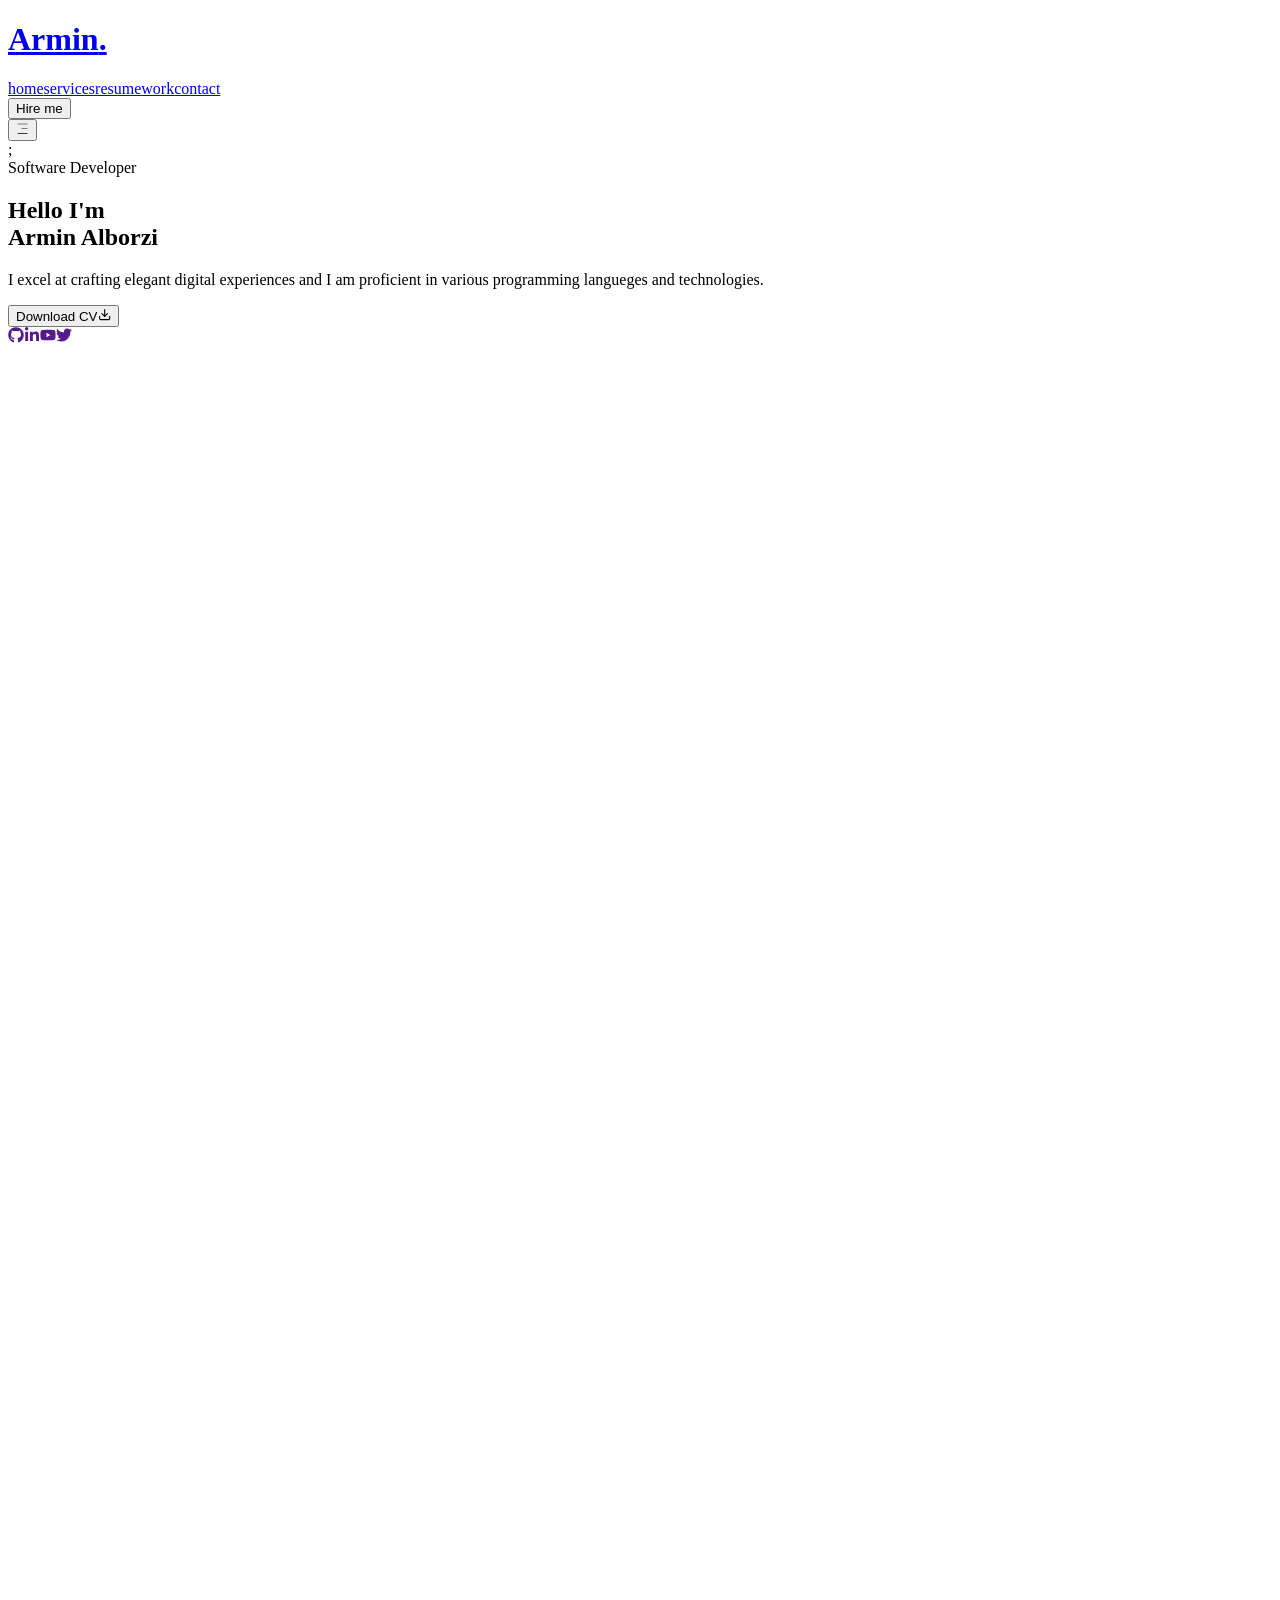
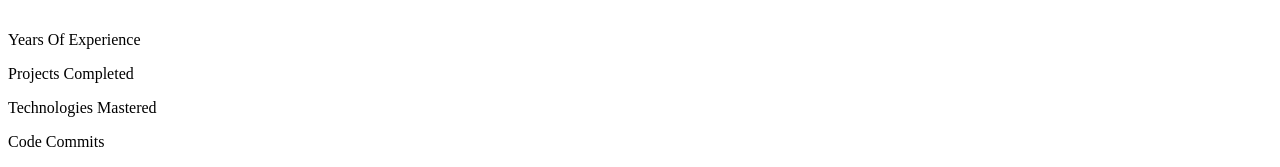
==== index.html @ 3b420cb6 "Edited" ====
<!DOCTYPE html><html lang="en"><head><meta charSet="utf-8"/><meta name="viewport" content="width=device-width, initial-scale=1"/><link rel="preload" as="image" href="/armin-alborzi-portfolio-static/assets/photo.png" fetchPriority="high"/><link rel="stylesheet" href="/armin-alborzi-portfolio-static/_next/static/css/b10961bd8c87971c.css" data-precedence="next"/><link rel="preload" as="script" fetchPriority="low" href="/armin-alborzi-portfolio-static/_next/static/chunks/webpack-1717cd184f7058a7.js"/><script src="/armin-alborzi-portfolio-static/_next/static/chunks/fd9d1056-182ecd18cdd342a6.js" async=""></script><script src="/armin-alborzi-portfolio-static/_next/static/chunks/117-56638cdf1421158f.js" async=""></script><script src="/armin-alborzi-portfolio-static/_next/static/chunks/main-app-9ec0a2df543f35d5.js" async=""></script><script src="/armin-alborzi-portfolio-static/_next/static/chunks/521-e57b4e1a4edd21b7.js" async=""></script><script src="/armin-alborzi-portfolio-static/_next/static/chunks/972-13989f42d7add35e.js" async=""></script><script src="/armin-alborzi-portfolio-static/_next/static/chunks/145-a7d0edf0e8f22ca6.js" async=""></script><script src="/armin-alborzi-portfolio-static/_next/static/chunks/app/page-e61e83db6a5cd5dd.js" async=""></script><script src="/armin-alborzi-portfolio-static/_next/static/chunks/5e22fd23-7926c1f99847996b.js" async=""></script><script src="/armin-alborzi-portfolio-static/_next/static/chunks/e34aaff9-5f2eb78d54e99e6b.js" async=""></script><script src="/armin-alborzi-portfolio-static/_next/static/chunks/111-feef84d0d4794c46.js" async=""></script><script src="/armin-alborzi-portfolio-static/_next/static/chunks/171-e09ab6d479c283c5.js" async=""></script><script src="/armin-alborzi-portfolio-static/_next/static/chunks/app/layout-fda4c5dab6252cc7.js" async=""></script><title>Create Next App</title><meta name="description" content="Generated by create next app"/><link rel="icon" href="/armin-alborzi-portfolio-static/favicon.ico" type="image/x-icon" sizes="32x32"/><script src="/armin-alborzi-portfolio-static/_next/static/chunks/polyfills-42372ed130431b0a.js" noModule=""></script></head><body class="__variable_abc2a6"><header class="py-8 xl:py-12 text-white"><div class="container mx-auto flex justify-between items-center"><a href="/armin-alborzi-portfolio-static/"><h1 class="text-4xl font-semibold">Armin<span class="text-accent">.</span></h1></a><div class="hidden xl:flex items-center gap-8"><nav class="flex gap-8"><a class="text-accent border-b-2 border-accentcapitalize font-medium hover:text-accent transition-all " href="/armin-alborzi-portfolio-static/">home</a><a class="capitalize font-medium hover:text-accent transition-all " href="/armin-alborzi-portfolio-static/services/">services</a><a class="capitalize font-medium hover:text-accent transition-all " href="/armin-alborzi-portfolio-static/resume/">resume</a><a class="capitalize font-medium hover:text-accent transition-all " href="/armin-alborzi-portfolio-static/work/">work</a><a class="capitalize font-medium hover:text-accent transition-all " href="/armin-alborzi-portfolio-static/contact/">contact</a></nav><a href="/armin-alborzi-portfolio-static/contact/"><button class="inline-flex items-center justify-center whitespace-nowrap rounded-full text-base font-semibold ring-affset-white transition-colors bg-accent text-primary hover:bg-accent-hover h-[44px] px-6">Hire me</button></a></div><div class="xl:hidden"><button type="button" aria-haspopup="dialog" aria-expanded="false" aria-controls="radix-:R3cq:" data-state="closed" class="flex justify-center items-center"><svg stroke="currentColor" fill="currentColor" stroke-width="0" viewBox="0 0 24 24" class="text-[32px] text-accent" height="1em" width="1em" xmlns="http://www.w3.org/2000/svg"><g id="Menu_Fries"><path d="M20.437,19.937c0.276,0 0.5,0.224 0.5,0.5c0,0.276 -0.224,0.5 -0.5,0.5l-16.874,0.002c-0.276,-0 -0.5,-0.224 -0.5,-0.5c-0,-0.276 0.224,-0.5 0.5,-0.5l16.874,-0.002Z"></path><path d="M20.437,11.5c0.276,-0 0.5,0.224 0.5,0.5c0,0.276 -0.224,0.5 -0.5,0.5l-10,0.001c-0.276,-0 -0.5,-0.224 -0.5,-0.5c-0,-0.276 0.224,-0.5 0.5,-0.5l10,-0.001Z"></path><path d="M20.437,3.062c0.276,-0 0.5,0.224 0.5,0.5c0,0.276 -0.224,0.5 -0.5,0.5l-16.874,0.001c-0.276,-0 -0.5,-0.224 -0.5,-0.5c-0,-0.276 0.224,-0.5 0.5,-0.5l16.874,-0.001Z"></path></g></svg></button></div></div></header><div><div class="h-screen w-screen fixed top-0 left-0 right-0 pointer-events-none z-40 flex"><div class="h-full w-full bg-white relative" style="top:0%"></div><div class="h-full w-full bg-white relative" style="top:0%"></div><div class="h-full w-full bg-white relative" style="top:0%"></div><div class="h-full w-full bg-white relative" style="top:0%"></div><div class="h-full w-full bg-white relative" style="top:0%"></div><div class="h-full w-full bg-white relative" style="top:0%"></div>;</div><div class="h-screen w-screen fixed bg-primary top-0 pointer-events-none" style="opacity:1"></div></div><div><div class="h-screen w-screen fixed bg-primary top-0 pointer-events-none" style="opacity:1"></div><section class="h-full"><div class="container mx-auto h-full"><div class="flex flex-col xl:flex-row items-center justify-between xl:pt-8 xl:pb-24 "><div class="text-center xl:text-left order-2 xl:order-none"><span class="text-xl">Software Developer</span><h1 class="h1 mb-6">Hello I&#x27;m <br/><span class="text-accent">Armin Alborzi</span></h1><p class="max-w-[500px] mb-9 text-white/80">I excel at crafting elegant digital experiences and I am proficient in various programming langueges and technologies.</p><div class="flex flex-col xl:flex-row items-center gap-8"><button class="items-center justify-center whitespace-nowrap rounded-full font-semibold ring-affset-white transition-colors border border-accent bg-transparent text-accent hover:bg-accent hover:text-primary h-[56px] px-8 text-sm tracking-[2px] uppercase flex item-center gap-2"><span>Download CV</span><svg stroke="currentColor" fill="none" stroke-width="2" viewBox="0 0 24 24" stroke-linecap="round" stroke-linejoin="round" class="text-xl" height="1em" width="1em" xmlns="http://www.w3.org/2000/svg"><path d="M21 15v4a2 2 0 0 1-2 2H5a2 2 0 0 1-2-2v-4"></path><polyline points="7 10 12 15 17 10"></polyline><line x1="12" y1="15" x2="12" y2="3"></line></svg></button><div class="mb-8 xl:mb-0"><div class="flex gap-6"><a class="w-9 h-9 border border-accent rounded-full flex justify-center items-center text-accent text-base hover:bg-accent hover:text-primary hover:transition-all duration-500" href=""><svg stroke="currentColor" fill="currentColor" stroke-width="0" viewBox="0 0 496 512" height="1em" width="1em" xmlns="http://www.w3.org/2000/svg"><path d="M165.9 397.4c0 2-2.3 3.6-5.2 3.6-3.3.3-5.6-1.3-5.6-3.6 0-2 2.3-3.6 5.2-3.6 3-.3 5.6 1.3 5.6 3.6zm-31.1-4.5c-.7 2 1.3 4.3 4.3 4.9 2.6 1 5.6 0 6.2-2s-1.3-4.3-4.3-5.2c-2.6-.7-5.5.3-6.2 2.3zm44.2-1.7c-2.9.7-4.9 2.6-4.6 4.9.3 2 2.9 3.3 5.9 2.6 2.9-.7 4.9-2.6 4.6-4.6-.3-1.9-3-3.2-5.9-2.9zM244.8 8C106.1 8 0 113.3 0 252c0 110.9 69.8 205.8 169.5 239.2 12.8 2.3 17.3-5.6 17.3-12.1 0-6.2-.3-40.4-.3-61.4 0 0-70 15-84.7-29.8 0 0-11.4-29.1-27.8-36.6 0 0-22.9-15.7 1.6-15.4 0 0 24.9 2 38.6 25.8 21.9 38.6 58.6 27.5 72.9 20.9 2.3-16 8.8-27.1 16-33.7-55.9-6.2-112.3-14.3-112.3-110.5 0-27.5 7.6-41.3 23.6-58.9-2.6-6.5-11.1-33.3 2.6-67.9 20.9-6.5 69 27 69 27 20-5.6 41.5-8.5 62.8-8.5s42.8 2.9 62.8 8.5c0 0 48.1-33.6 69-27 13.7 34.7 5.2 61.4 2.6 67.9 16 17.7 25.8 31.5 25.8 58.9 0 96.5-58.9 104.2-114.8 110.5 9.2 7.9 17 22.9 17 46.4 0 33.7-.3 75.4-.3 83.6 0 6.5 4.6 14.4 17.3 12.1C428.2 457.8 496 362.9 496 252 496 113.3 383.5 8 244.8 8zM97.2 352.9c-1.3 1-1 3.3.7 5.2 1.6 1.6 3.9 2.3 5.2 1 1.3-1 1-3.3-.7-5.2-1.6-1.6-3.9-2.3-5.2-1zm-10.8-8.1c-.7 1.3.3 2.9 2.3 3.9 1.6 1 3.6.7 4.3-.7.7-1.3-.3-2.9-2.3-3.9-2-.6-3.6-.3-4.3.7zm32.4 35.6c-1.6 1.3-1 4.3 1.3 6.2 2.3 2.3 5.2 2.6 6.5 1 1.3-1.3.7-4.3-1.3-6.2-2.2-2.3-5.2-2.6-6.5-1zm-11.4-14.7c-1.6 1-1.6 3.6 0 5.9 1.6 2.3 4.3 3.3 5.6 2.3 1.6-1.3 1.6-3.9 0-6.2-1.4-2.3-4-3.3-5.6-2z"></path></svg></a><a class="w-9 h-9 border border-accent rounded-full flex justify-center items-center text-accent text-base hover:bg-accent hover:text-primary hover:transition-all duration-500" href=""><svg stroke="currentColor" fill="currentColor" stroke-width="0" viewBox="0 0 448 512" height="1em" width="1em" xmlns="http://www.w3.org/2000/svg"><path d="M100.28 448H7.4V148.9h92.88zM53.79 108.1C24.09 108.1 0 83.5 0 53.8a53.79 53.79 0 0 1 107.58 0c0 29.7-24.1 54.3-53.79 54.3zM447.9 448h-92.68V302.4c0-34.7-.7-79.2-48.29-79.2-48.29 0-55.69 37.7-55.69 76.7V448h-92.78V148.9h89.08v40.8h1.3c12.4-23.5 42.69-48.3 87.88-48.3 94 0 111.28 61.9 111.28 142.3V448z"></path></svg></a><a class="w-9 h-9 border border-accent rounded-full flex justify-center items-center text-accent text-base hover:bg-accent hover:text-primary hover:transition-all duration-500" href=""><svg stroke="currentColor" fill="currentColor" stroke-width="0" viewBox="0 0 576 512" height="1em" width="1em" xmlns="http://www.w3.org/2000/svg"><path d="M549.655 124.083c-6.281-23.65-24.787-42.276-48.284-48.597C458.781 64 288 64 288 64S117.22 64 74.629 75.486c-23.497 6.322-42.003 24.947-48.284 48.597-11.412 42.867-11.412 132.305-11.412 132.305s0 89.438 11.412 132.305c6.281 23.65 24.787 41.5 48.284 47.821C117.22 448 288 448 288 448s170.78 0 213.371-11.486c23.497-6.321 42.003-24.171 48.284-47.821 11.412-42.867 11.412-132.305 11.412-132.305s0-89.438-11.412-132.305zm-317.51 213.508V175.185l142.739 81.205-142.739 81.201z"></path></svg></a><a class="w-9 h-9 border border-accent rounded-full flex justify-center items-center text-accent text-base hover:bg-accent hover:text-primary hover:transition-all duration-500" href=""><svg stroke="currentColor" fill="currentColor" stroke-width="0" viewBox="0 0 512 512" height="1em" width="1em" xmlns="http://www.w3.org/2000/svg"><path d="M459.37 151.716c.325 4.548.325 9.097.325 13.645 0 138.72-105.583 298.558-298.558 298.558-59.452 0-114.68-17.219-161.137-47.106 8.447.974 16.568 1.299 25.34 1.299 49.055 0 94.213-16.568 130.274-44.832-46.132-.975-84.792-31.188-98.112-72.772 6.498.974 12.995 1.624 19.818 1.624 9.421 0 18.843-1.3 27.614-3.573-48.081-9.747-84.143-51.98-84.143-102.985v-1.299c13.969 7.797 30.214 12.67 47.431 13.319-28.264-18.843-46.781-51.005-46.781-87.391 0-19.492 5.197-37.36 14.294-52.954 51.655 63.675 129.3 105.258 216.365 109.807-1.624-7.797-2.599-15.918-2.599-24.04 0-57.828 46.782-104.934 104.934-104.934 30.213 0 57.502 12.67 76.67 33.137 23.715-4.548 46.456-13.32 66.599-25.34-7.798 24.366-24.366 44.833-46.132 57.827 21.117-2.273 41.584-8.122 60.426-16.243-14.292 20.791-32.161 39.308-52.628 54.253z"></path></svg></a></div></div></div></div><div class="order-1 xl:order-none mb-8 xl:mb-0"><div class="w-full h-full relative"><div style="opacity:0"><div class="w-[298px] h-[298px] xl:w-[498px] xl:h-[498px] mix-blend-lighten absolute" style="opacity:0"><img alt="" fetchPriority="high" decoding="async" data-nimg="fill" class="object-contain" style="position:absolute;height:100%;width:100%;left:0;top:0;right:0;bottom:0;color:transparent" src="/armin-alborzi-portfolio-static/assets/photo.png"/></div><svg class="w-[300px] xl:w-[506px] h-[300px] xl:h-[506px]" fill="transparent" viewBox="0 0 506 506" xmlns="http://www.w3.org/2000/svg"><circle cx="253" cy="253" r="250" stroke="#00ff99" stroke-width="4" stroke-linecap="round" stroke-linejoin="round" stroke-dasharray="24 10 0 0"></circle></svg></div></div></div></div></div><section class="pt-4 pb-12 xl:pt-0 xl:pb-0"><div class="container mx-auto"><div class="flex flex-wrap gap-6 max-w-[80vw] mx-auto xl:max-w-none "><div class="flex-1 flex gap-4 items-center justify-center xl:justify-start "><span class="text-4xl xl:text-6xl font-extrabold"></span><p class="max-w-[150px] leading-snug text-white/80">Years Of Experience</p></div><div class="flex-1 flex gap-4 items-center justify-center xl:justify-start "><span class="text-4xl xl:text-6xl font-extrabold"></span><p class="max-w-[150px] leading-snug text-white/80">Projects Completed</p></div><div class="flex-1 flex gap-4 items-center justify-center xl:justify-start "><span class="text-4xl xl:text-6xl font-extrabold"></span><p class="max-w-[150px] leading-snug text-white/80">Technologies Mastered</p></div><div class="flex-1 flex gap-4 items-center justify-center xl:justify-start "><span class="text-4xl xl:text-6xl font-extrabold"></span><p class="max-w-[100px] leading-snug text-white/80">Code Commits</p></div></div></div></section></section></div><script src="/armin-alborzi-portfolio-static/_next/static/chunks/webpack-1717cd184f7058a7.js" async=""></script><script>(self.__next_f=self.__next_f||[]).push([0]);self.__next_f.push([2,null])</script><script>self.__next_f.push([1,"1:HL[\"/armin-alborzi-portfolio-static/_next/static/css/b10961bd8c87971c.css\",\"style\"]\n"])</script><script>self.__next_f.push([1,"2:I[2846,[],\"\"]\n4:I[2972,[\"521\",\"static/chunks/521-e57b4e1a4edd21b7.js\",\"972\",\"static/chunks/972-13989f42d7add35e.js\",\"145\",\"static/chunks/145-a7d0edf0e8f22ca6.js\",\"931\",\"static/chunks/app/page-e61e83db6a5cd5dd.js\"],\"\"]\n6:I[1624,[\"521\",\"static/chunks/521-e57b4e1a4edd21b7.js\",\"972\",\"static/chunks/972-13989f42d7add35e.js\",\"145\",\"static/chunks/145-a7d0edf0e8f22ca6.js\",\"931\",\"static/chunks/app/page-e61e83db6a5cd5dd.js\"],\"default\"]\n7:I[5317,[\"521\",\"static/chunks/521-e57b4e1a4edd21b7.js\",\"972\",\"static/chunks/972-13989f42d7add35e.js\",\"145\",\"static/chunks/145-a7d0edf0e8f22ca6.js\",\"931\",\"static/chunks/app/page-e61e83db6a5cd5dd.js\"],\"default\"]\n8:I[4128,[\"452\",\"static/chunks/5e22fd23-7926c1f99847996b.js\",\"994\",\"static/chunks/e34aaff9-5f2eb78d54e99e6b.js\",\"521\",\"static/chunks/521-e57b4e1a4edd21b7.js\",\"111\",\"static/chunks/111-feef84d0d4794c46.js\",\"972\",\"static/chunks/972-13989f42d7add35e.js\",\"171\",\"static/chunks/171-e09ab6d479c283c5.js\",\"185\",\"static/chunks/app/layout-fda4c5dab6252cc7.js\"],\"default\"]\n9:I[4546,[\"452\",\"static/chunks/5e22fd23-7926c1f99847996b.js\",\"994\",\"static/chunks/e34aaff9-5f2eb78d54e99e6b.js\",\"521\",\"static/chunks/521-e57b4e1a4edd21b7.js\",\"111\",\"static/chunks/111-feef84d0d4794c46.js\",\"972\",\"static/chunks/972-13989f42d7add35e.js\",\"171\",\"static/chunks/171-e09ab6d479c283c5.js\",\"185\",\"static/chunks/app/layout-fda4c5dab6252cc7.js\"],\"default\"]\na:I[9698,[\"452\",\"static/chunks/5e22fd23-7926c1f99847996b.js\",\"994\",\"static/chunks/e34aaff9-5f2eb78d54e99e6b.js\",\"521\",\"static/chunks/521-e57b4e1a4edd21b7.js\",\"111\",\"static/chunks/111-feef84d0d4794c46.js\",\"972\",\"static/chunks/972-13989f42d7add35e.js\",\"171\",\"static/chunks/171-e09ab6d479c283c5.js\",\"185\",\"static/chunks/app/layout-fda4c5dab6252cc7.js\"],\"default\"]\nb:I[9241,[\"452\",\"static/chunks/5e22fd23-7926c1f99847996b.js\",\"994\",\"static/chunks/e34aaff9-5f2eb78d54e99e6b.js\",\"521\",\"static/chunks/521-e57b4e1a4edd21b7.js\",\"111\",\"static/chunks/111-feef84d0d4794c46.js\",\"972\",\"static/chunks/972-13989f42d7add35e.js\",\"171\",\"static/chunks/171-e09ab6d479c283c5.js\",\"185\",\"static/chunks/app/la"])</script><script>self.__next_f.push([1,"yout-fda4c5dab6252cc7.js\"],\"default\"]\nc:I[4707,[],\"\"]\nd:I[6423,[],\"\"]\nf:I[1060,[],\"\"]\n5:T518,M165.9 397.4c0 2-2.3 3.6-5.2 3.6-3.3.3-5.6-1.3-5.6-3.6 0-2 2.3-3.6 5.2-3.6 3-.3 5.6 1.3 5.6 3.6zm-31.1-4.5c-.7 2 1.3 4.3 4.3 4.9 2.6 1 5.6 0 6.2-2s-1.3-4.3-4.3-5.2c-2.6-.7-5.5.3-6.2 2.3zm44.2-1.7c-2.9.7-4.9 2.6-4.6 4.9.3 2 2.9 3.3 5.9 2.6 2.9-.7 4.9-2.6 4.6-4.6-.3-1.9-3-3.2-5.9-2.9zM244.8 8C106.1 8 0 113.3 0 252c0 110.9 69.8 205.8 169.5 239.2 12.8 2.3 17.3-5.6 17.3-12.1 0-6.2-.3-40.4-.3-61.4 0 0-70 15-84.7-29.8 0 0-11.4-29.1-27.8-36.6 0 0-22.9-15.7 1.6-15.4 0 0 24.9 2 38.6 25.8 21.9 38.6 58.6 27.5 72.9 20.9 2.3-16 8.8-27.1 16-33.7-55.9-6.2-112.3-14.3-112.3-110.5 0-27.5 7.6-41.3 23.6-58.9-2.6-6.5-11.1-33.3 2.6-67.9 20.9-6.5 69 27 69 27 20-5.6 41.5-8.5 62.8-8.5s42.8 2.9 62.8 8.5c0 0 48.1-33.6 69-27 13.7 34.7 5.2 61.4 2.6 67.9 16 17.7 25.8 31.5 25.8 58.9 0 96.5-58.9 104.2-114.8 110.5 9.2 7.9 17 22.9 17 46.4 0 33.7-.3 75.4-.3 83.6 0 6.5 4.6 14.4 17.3 12.1C428.2 457.8 496 362.9 496 252 496 113.3 383.5 8 244.8 8zM97.2 352.9c-1.3 1-1 3.3.7 5.2 1.6 1.6 3.9 2.3 5.2 1 1.3-1 1-3.3-.7-5.2-1.6-1.6-3.9-2.3-5.2-1zm-10.8-8.1c-.7 1.3.3 2.9 2.3 3.9 1.6 1 3.6.7 4.3-.7.7-1.3-.3-2.9-2.3-3.9-2-.6-3.6-.3-4.3.7zm32.4 35.6c-1.6 1.3-1 4.3 1.3 6.2 2.3 2.3 5.2 2.6 6.5 1 1.3-1.3.7-4.3-1.3-6.2-2.2-2.3-5.2-2.6-6.5-1zm-11.4-14.7c-1.6 1-1.6 3.6 0 5.9 1.6 2.3 4.3 3.3 5.6 2.3 1.6-1.3 1.6-3.9 0-6.2-1.4-2.3-4-3.3-5.6-2z10:[]\n"])</script><script>self.__next_f.push([1,"0:[\"$\",\"$L2\",null,{\"buildId\":\"LUIm7Ls1x3BgT_dBtiRPR\",\"assetPrefix\":\"/armin-alborzi-portfolio-static\",\"urlParts\":[\"\",\"\"],\"initialTree\":[\"\",{\"children\":[\"__PAGE__\",{}]},\"$undefined\",\"$undefined\",true],\"initialSeedData\":[\"\",{\"children\":[\"__PAGE__\",{},[[\"$L3\",[\"$\",\"section\",null,{\"className\":\"h-full\",\"children\":[[\"$\",\"div\",null,{\"className\":\"container mx-auto h-full\",\"children\":[\"$\",\"div\",null,{\"className\":\"flex flex-col xl:flex-row items-center justify-between xl:pt-8 xl:pb-24 \",\"children\":[[\"$\",\"div\",null,{\"className\":\"text-center xl:text-left order-2 xl:order-none\",\"children\":[[\"$\",\"span\",null,{\"className\":\"text-xl\",\"children\":\"Software Developer\"}],[\"$\",\"h1\",null,{\"className\":\"h1 mb-6\",\"children\":[\"Hello I'm \",[\"$\",\"br\",null,{}],[\"$\",\"span\",null,{\"className\":\"text-accent\",\"children\":\"Armin Alborzi\"}]]}],[\"$\",\"p\",null,{\"className\":\"max-w-[500px] mb-9 text-white/80\",\"children\":\"I excel at crafting elegant digital experiences and I am proficient in various programming langueges and technologies.\"}],[\"$\",\"div\",null,{\"className\":\"flex flex-col xl:flex-row items-center gap-8\",\"children\":[[\"$\",\"button\",null,{\"className\":\"items-center justify-center whitespace-nowrap rounded-full font-semibold ring-affset-white transition-colors border border-accent bg-transparent text-accent hover:bg-accent hover:text-primary h-[56px] px-8 text-sm tracking-[2px] uppercase flex item-center gap-2\",\"children\":[[\"$\",\"span\",null,{\"children\":\"Download CV\"}],[\"$\",\"svg\",null,{\"stroke\":\"currentColor\",\"fill\":\"none\",\"strokeWidth\":\"2\",\"viewBox\":\"0 0 24 24\",\"strokeLinecap\":\"round\",\"strokeLinejoin\":\"round\",\"className\":\"text-xl\",\"children\":[\"$undefined\",[[\"$\",\"path\",\"0\",{\"d\":\"M21 15v4a2 2 0 0 1-2 2H5a2 2 0 0 1-2-2v-4\",\"children\":[]}],[\"$\",\"polyline\",\"1\",{\"points\":\"7 10 12 15 17 10\",\"children\":[]}],[\"$\",\"line\",\"2\",{\"x1\":\"12\",\"y1\":\"15\",\"x2\":\"12\",\"y2\":\"3\",\"children\":[]}]]],\"style\":{\"color\":\"$undefined\"},\"height\":\"1em\",\"width\":\"1em\",\"xmlns\":\"http://www.w3.org/2000/svg\"}]]}],[\"$\",\"div\",null,{\"className\":\"mb-8 xl:mb-0\",\"children\":[\"$\",\"div\",null,{\"className\":\"flex gap-6\",\"children\":[[\"$\",\"$L4\",\"0\",{\"href\":\"\",\"className\":\"w-9 h-9 border border-accent rounded-full flex justify-center items-center text-accent text-base hover:bg-accent hover:text-primary hover:transition-all duration-500\",\"children\":[\"$\",\"svg\",null,{\"stroke\":\"currentColor\",\"fill\":\"currentColor\",\"strokeWidth\":\"0\",\"viewBox\":\"0 0 496 512\",\"children\":[\"$undefined\",[[\"$\",\"path\",\"0\",{\"d\":\"$5\",\"children\":[]}]]],\"className\":\"$undefined\",\"style\":{\"color\":\"$undefined\"},\"height\":\"1em\",\"width\":\"1em\",\"xmlns\":\"http://www.w3.org/2000/svg\"}]}],[\"$\",\"$L4\",\"1\",{\"href\":\"\",\"className\":\"w-9 h-9 border border-accent rounded-full flex justify-center items-center text-accent text-base hover:bg-accent hover:text-primary hover:transition-all duration-500\",\"children\":[\"$\",\"svg\",null,{\"stroke\":\"currentColor\",\"fill\":\"currentColor\",\"strokeWidth\":\"0\",\"viewBox\":\"0 0 448 512\",\"children\":[\"$undefined\",[[\"$\",\"path\",\"0\",{\"d\":\"M100.28 448H7.4V148.9h92.88zM53.79 108.1C24.09 108.1 0 83.5 0 53.8a53.79 53.79 0 0 1 107.58 0c0 29.7-24.1 54.3-53.79 54.3zM447.9 448h-92.68V302.4c0-34.7-.7-79.2-48.29-79.2-48.29 0-55.69 37.7-55.69 76.7V448h-92.78V148.9h89.08v40.8h1.3c12.4-23.5 42.69-48.3 87.88-48.3 94 0 111.28 61.9 111.28 142.3V448z\",\"children\":[]}]]],\"className\":\"$undefined\",\"style\":{\"color\":\"$undefined\"},\"height\":\"1em\",\"width\":\"1em\",\"xmlns\":\"http://www.w3.org/2000/svg\"}]}],[\"$\",\"$L4\",\"2\",{\"href\":\"\",\"className\":\"w-9 h-9 border border-accent rounded-full flex justify-center items-center text-accent text-base hover:bg-accent hover:text-primary hover:transition-all duration-500\",\"children\":[\"$\",\"svg\",null,{\"stroke\":\"currentColor\",\"fill\":\"currentColor\",\"strokeWidth\":\"0\",\"viewBox\":\"0 0 576 512\",\"children\":[\"$undefined\",[[\"$\",\"path\",\"0\",{\"d\":\"M549.655 124.083c-6.281-23.65-24.787-42.276-48.284-48.597C458.781 64 288 64 288 64S117.22 64 74.629 75.486c-23.497 6.322-42.003 24.947-48.284 48.597-11.412 42.867-11.412 132.305-11.412 132.305s0 89.438 11.412 132.305c6.281 23.65 24.787 41.5 48.284 47.821C117.22 448 288 448 288 448s170.78 0 213.371-11.486c23.497-6.321 42.003-24.171 48.284-47.821 11.412-42.867 11.412-132.305 11.412-132.305s0-89.438-11.412-132.305zm-317.51 213.508V175.185l142.739 81.205-142.739 81.201z\",\"children\":[]}]]],\"className\":\"$undefined\",\"style\":{\"color\":\"$undefined\"},\"height\":\"1em\",\"width\":\"1em\",\"xmlns\":\"http://www.w3.org/2000/svg\"}]}],[\"$\",\"$L4\",\"3\",{\"href\":\"\",\"className\":\"w-9 h-9 border border-accent rounded-full flex justify-center items-center text-accent text-base hover:bg-accent hover:text-primary hover:transition-all duration-500\",\"children\":[\"$\",\"svg\",null,{\"stroke\":\"currentColor\",\"fill\":\"currentColor\",\"strokeWidth\":\"0\",\"viewBox\":\"0 0 512 512\",\"children\":[\"$undefined\",[[\"$\",\"path\",\"0\",{\"d\":\"M459.37 151.716c.325 4.548.325 9.097.325 13.645 0 138.72-105.583 298.558-298.558 298.558-59.452 0-114.68-17.219-161.137-47.106 8.447.974 16.568 1.299 25.34 1.299 49.055 0 94.213-16.568 130.274-44.832-46.132-.975-84.792-31.188-98.112-72.772 6.498.974 12.995 1.624 19.818 1.624 9.421 0 18.843-1.3 27.614-3.573-48.081-9.747-84.143-51.98-84.143-102.985v-1.299c13.969 7.797 30.214 12.67 47.431 13.319-28.264-18.843-46.781-51.005-46.781-87.391 0-19.492 5.197-37.36 14.294-52.954 51.655 63.675 129.3 105.258 216.365 109.807-1.624-7.797-2.599-15.918-2.599-24.04 0-57.828 46.782-104.934 104.934-104.934 30.213 0 57.502 12.67 76.67 33.137 23.715-4.548 46.456-13.32 66.599-25.34-7.798 24.366-24.366 44.833-46.132 57.827 21.117-2.273 41.584-8.122 60.426-16.243-14.292 20.791-32.161 39.308-52.628 54.253z\",\"children\":[]}]]],\"className\":\"$undefined\",\"style\":{\"color\":\"$undefined\"},\"height\":\"1em\",\"width\":\"1em\",\"xmlns\":\"http://www.w3.org/2000/svg\"}]}]]}]}]]}]]}],[\"$\",\"div\",null,{\"className\":\"order-1 xl:order-none mb-8 xl:mb-0\",\"children\":[\"$\",\"$L6\",null,{}]}]]}]}],[\"$\",\"$L7\",null,{}]]}],null],null],null]},[[[[\"$\",\"link\",\"0\",{\"rel\":\"stylesheet\",\"href\":\"/armin-alborzi-portfolio-static/_next/static/css/b10961bd8c87971c.css\",\"precedence\":\"next\",\"crossOrigin\":\"$undefined\"}]],[\"$\",\"html\",null,{\"lang\":\"en\",\"children\":[\"$\",\"body\",null,{\"className\":\"__variable_abc2a6\",\"children\":[[\"$\",\"header\",null,{\"className\":\"py-8 xl:py-12 text-white\",\"children\":[\"$\",\"div\",null,{\"className\":\"container mx-auto flex justify-between items-center\",\"children\":[[\"$\",\"$L4\",null,{\"href\":\"/\",\"children\":[\"$\",\"h1\",null,{\"className\":\"text-4xl font-semibold\",\"children\":[\"Armin\",[\"$\",\"span\",null,{\"className\":\"text-accent\",\"children\":\".\"}]]}]}],[\"$\",\"div\",null,{\"className\":\"hidden xl:flex items-center gap-8\",\"children\":[[\"$\",\"$L8\",null,{}],[\"$\",\"$L4\",null,{\"href\":\"/contact\",\"children\":[\"$\",\"button\",null,{\"className\":\"inline-flex items-center justify-center whitespace-nowrap rounded-full text-base font-semibold ring-affset-white transition-colors bg-accent text-primary hover:bg-accent-hover h-[44px] px-6\",\"children\":\"Hire me\"}]}]]}],[\"$\",\"div\",null,{\"className\":\"xl:hidden\",\"children\":[\"$\",\"$L9\",null,{}]}]]}]}],[\"$\",\"$La\",null,{}],[\"$\",\"$Lb\",null,{\"children\":[\"$\",\"$Lc\",null,{\"parallelRouterKey\":\"children\",\"segmentPath\":[\"children\"],\"error\":\"$undefined\",\"errorStyles\":\"$undefined\",\"errorScripts\":\"$undefined\",\"template\":[\"$\",\"$Ld\",null,{}],\"templateStyles\":\"$undefined\",\"templateScripts\":\"$undefined\",\"notFound\":[[\"$\",\"title\",null,{\"children\":\"404: This page could not be found.\"}],[\"$\",\"div\",null,{\"style\":{\"fontFamily\":\"system-ui,\\\"Segoe UI\\\",Roboto,Helvetica,Arial,sans-serif,\\\"Apple Color Emoji\\\",\\\"Segoe UI Emoji\\\"\",\"height\":\"100vh\",\"textAlign\":\"center\",\"display\":\"flex\",\"flexDirection\":\"column\",\"alignItems\":\"center\",\"justifyContent\":\"center\"},\"children\":[\"$\",\"div\",null,{\"children\":[[\"$\",\"style\",null,{\"dangerouslySetInnerHTML\":{\"__html\":\"body{color:#000;background:#fff;margin:0}.next-error-h1{border-right:1px solid rgba(0,0,0,.3)}@media (prefers-color-scheme:dark){body{color:#fff;background:#000}.next-error-h1{border-right:1px solid rgba(255,255,255,.3)}}\"}}],[\"$\",\"h1\",null,{\"className\":\"next-error-h1\",\"style\":{\"display\":\"inline-block\",\"margin\":\"0 20px 0 0\",\"padding\":\"0 23px 0 0\",\"fontSize\":24,\"fontWeight\":500,\"verticalAlign\":\"top\",\"lineHeight\":\"49px\"},\"children\":\"404\"}],[\"$\",\"div\",null,{\"style\":{\"display\":\"inline-block\"},\"children\":[\"$\",\"h2\",null,{\"style\":{\"fontSize\":14,\"fontWeight\":400,\"lineHeight\":\"49px\",\"margin\":0},\"children\":\"This page could not be found.\"}]}]]}]}]],\"notFoundStyles\":[]}]}]]}]}]],null],null],\"couldBeIntercepted\":false,\"initialHead\":[null,\"$Le\"],\"globalErrorComponent\":\"$f\",\"missingSlots\":\"$W10\"}]\n"])</script><script>self.__next_f.push([1,"e:[[\"$\",\"meta\",\"0\",{\"name\":\"viewport\",\"content\":\"width=device-width, initial-scale=1\"}],[\"$\",\"meta\",\"1\",{\"charSet\":\"utf-8\"}],[\"$\",\"title\",\"2\",{\"children\":\"Create Next App\"}],[\"$\",\"meta\",\"3\",{\"name\":\"description\",\"content\":\"Generated by create next app\"}],[\"$\",\"link\",\"4\",{\"rel\":\"icon\",\"href\":\"/armin-alborzi-portfolio-static/favicon.ico\",\"type\":\"image/x-icon\",\"sizes\":\"32x32\"}]]\n3:null\n"])</script></body></html>
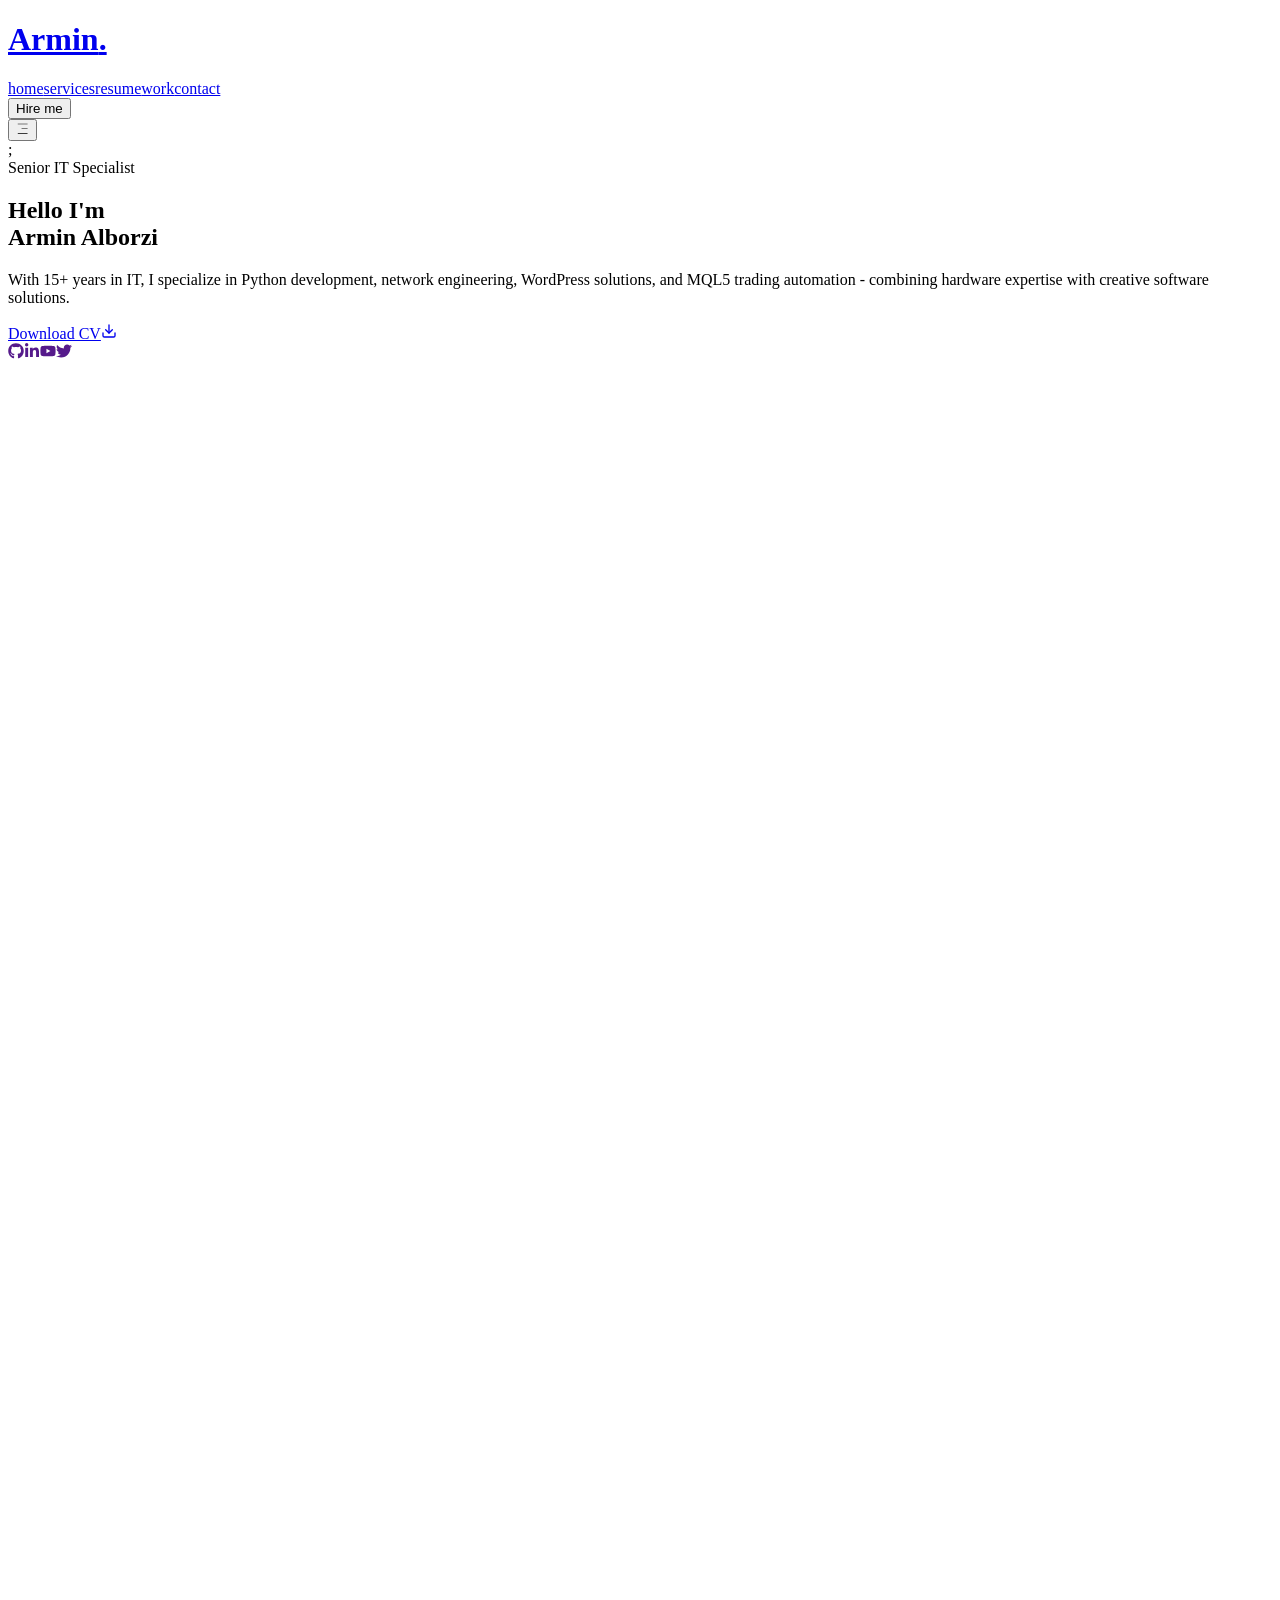
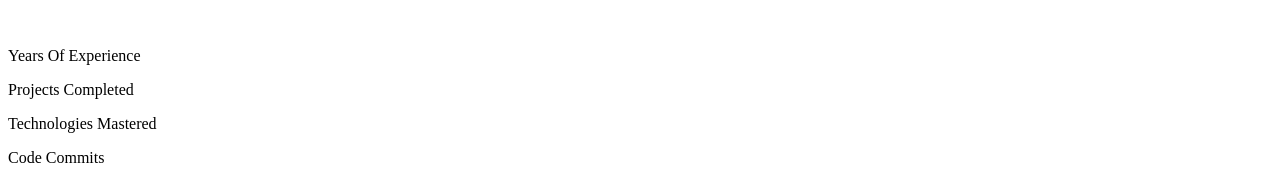
==== commit be9fdf5f: "replace original data" ====
--- a/index.html
+++ b/index.html
@@ -1 +1 @@
-<!DOCTYPE html><html lang="en"><head><meta charSet="utf-8"/><meta name="viewport" content="width=device-width, initial-scale=1"/><link rel="preload" as="image" href="/armin-alborzi-portfolio-static/assets/photo.png" fetchPriority="high"/><link rel="stylesheet" href="/armin-alborzi-portfolio-static/_next/static/css/b10961bd8c87971c.css" data-precedence="next"/><link rel="preload" as="script" fetchPriority="low" href="/armin-alborzi-portfolio-static/_next/static/chunks/webpack-1717cd184f7058a7.js"/><script src="/armin-alborzi-portfolio-static/_next/static/chunks/fd9d1056-182ecd18cdd342a6.js" async=""></script><script src="/armin-alborzi-portfolio-static/_next/static/chunks/117-56638cdf1421158f.js" async=""></script><script src="/armin-alborzi-portfolio-static/_next/static/chunks/main-app-9ec0a2df543f35d5.js" async=""></script><script src="/armin-alborzi-portfolio-static/_next/static/chunks/521-e57b4e1a4edd21b7.js" async=""></script><script src="/armin-alborzi-portfolio-static/_next/static/chunks/972-13989f42d7add35e.js" async=""></script><script src="/armin-alborzi-portfolio-static/_next/static/chunks/145-a7d0edf0e8f22ca6.js" async=""></script><script src="/armin-alborzi-portfolio-static/_next/static/chunks/app/page-e61e83db6a5cd5dd.js" async=""></script><script src="/armin-alborzi-portfolio-static/_next/static/chunks/5e22fd23-7926c1f99847996b.js" async=""></script><script src="/armin-alborzi-portfolio-static/_next/static/chunks/e34aaff9-5f2eb78d54e99e6b.js" async=""></script><script src="/armin-alborzi-portfolio-static/_next/static/chunks/111-feef84d0d4794c46.js" async=""></script><script src="/armin-alborzi-portfolio-static/_next/static/chunks/171-e09ab6d479c283c5.js" async=""></script><script src="/armin-alborzi-portfolio-static/_next/static/chunks/app/layout-fda4c5dab6252cc7.js" async=""></script><title>Create Next App</title><meta name="description" content="Generated by create next app"/><link rel="icon" href="/armin-alborzi-portfolio-static/favicon.ico" type="image/x-icon" sizes="32x32"/><script src="/armin-alborzi-portfolio-static/_next/static/chunks/polyfills-42372ed130431b0a.js" noModule=""></script></head><body class="__variable_abc2a6"><header class="py-8 xl:py-12 text-white"><div class="container mx-auto flex justify-between items-center"><a href="/armin-alborzi-portfolio-static/"><h1 class="text-4xl font-semibold">Armin<span class="text-accent">.</span></h1></a><div class="hidden xl:flex items-center gap-8"><nav class="flex gap-8"><a class="text-accent border-b-2 border-accentcapitalize font-medium hover:text-accent transition-all " href="/armin-alborzi-portfolio-static/">home</a><a class="capitalize font-medium hover:text-accent transition-all " href="/armin-alborzi-portfolio-static/services/">services</a><a class="capitalize font-medium hover:text-accent transition-all " href="/armin-alborzi-portfolio-static/resume/">resume</a><a class="capitalize font-medium hover:text-accent transition-all " href="/armin-alborzi-portfolio-static/work/">work</a><a class="capitalize font-medium hover:text-accent transition-all " href="/armin-alborzi-portfolio-static/contact/">contact</a></nav><a href="/armin-alborzi-portfolio-static/contact/"><button class="inline-flex items-center justify-center whitespace-nowrap rounded-full text-base font-semibold ring-affset-white transition-colors bg-accent text-primary hover:bg-accent-hover h-[44px] px-6">Hire me</button></a></div><div class="xl:hidden"><button type="button" aria-haspopup="dialog" aria-expanded="false" aria-controls="radix-:R3cq:" data-state="closed" class="flex justify-center items-center"><svg stroke="currentColor" fill="currentColor" stroke-width="0" viewBox="0 0 24 24" class="text-[32px] text-accent" height="1em" width="1em" xmlns="http://www.w3.org/2000/svg"><g id="Menu_Fries"><path d="M20.437,19.937c0.276,0 0.5,0.224 0.5,0.5c0,0.276 -0.224,0.5 -0.5,0.5l-16.874,0.002c-0.276,-0 -0.5,-0.224 -0.5,-0.5c-0,-0.276 0.224,-0.5 0.5,-0.5l16.874,-0.002Z"></path><path d="M20.437,11.5c0.276,-0 0.5,0.224 0.5,0.5c0,0.276 -0.224,0.5 -0.5,0.5l-10,0.001c-0.276,-0 -0.5,-0.224 -0.5,-0.5c-0,-0.276 0.224,-0.5 0.5,-0.5l10,-0.001Z"></path><path d="M20.437,3.062c0.276,-0 0.5,0.224 0.5,0.5c0,0.276 -0.224,0.5 -0.5,0.5l-16.874,0.001c-0.276,-0 -0.5,-0.224 -0.5,-0.5c-0,-0.276 0.224,-0.5 0.5,-0.5l16.874,-0.001Z"></path></g></svg></button></div></div></header><div><div class="h-screen w-screen fixed top-0 left-0 right-0 pointer-events-none z-40 flex"><div class="h-full w-full bg-white relative" style="top:0%"></div><div class="h-full w-full bg-white relative" style="top:0%"></div><div class="h-full w-full bg-white relative" style="top:0%"></div><div class="h-full w-full bg-white relative" style="top:0%"></div><div class="h-full w-full bg-white relative" style="top:0%"></div><div class="h-full w-full bg-white relative" style="top:0%"></div>;</div><div class="h-screen w-screen fixed bg-primary top-0 pointer-events-none" style="opacity:1"></div></div><div><div class="h-screen w-screen fixed bg-primary top-0 pointer-events-none" style="opacity:1"></div><section class="h-full"><div class="container mx-auto h-full"><div class="flex flex-col xl:flex-row items-center justify-between xl:pt-8 xl:pb-24 "><div class="text-center xl:text-left order-2 xl:order-none"><span class="text-xl">Software Developer</span><h1 class="h1 mb-6">Hello I&#x27;m <br/><span class="text-accent">Armin Alborzi</span></h1><p class="max-w-[500px] mb-9 text-white/80">I excel at crafting elegant digital experiences and I am proficient in various programming langueges and technologies.</p><div class="flex flex-col xl:flex-row items-center gap-8"><button class="items-center justify-center whitespace-nowrap rounded-full font-semibold ring-affset-white transition-colors border border-accent bg-transparent text-accent hover:bg-accent hover:text-primary h-[56px] px-8 text-sm tracking-[2px] uppercase flex item-center gap-2"><span>Download CV</span><svg stroke="currentColor" fill="none" stroke-width="2" viewBox="0 0 24 24" stroke-linecap="round" stroke-linejoin="round" class="text-xl" height="1em" width="1em" xmlns="http://www.w3.org/2000/svg"><path d="M21 15v4a2 2 0 0 1-2 2H5a2 2 0 0 1-2-2v-4"></path><polyline points="7 10 12 15 17 10"></polyline><line x1="12" y1="15" x2="12" y2="3"></line></svg></button><div class="mb-8 xl:mb-0"><div class="flex gap-6"><a class="w-9 h-9 border border-accent rounded-full flex justify-center items-center text-accent text-base hover:bg-accent hover:text-primary hover:transition-all duration-500" href=""><svg stroke="currentColor" fill="currentColor" stroke-width="0" viewBox="0 0 496 512" height="1em" width="1em" xmlns="http://www.w3.org/2000/svg"><path d="M165.9 397.4c0 2-2.3 3.6-5.2 3.6-3.3.3-5.6-1.3-5.6-3.6 0-2 2.3-3.6 5.2-3.6 3-.3 5.6 1.3 5.6 3.6zm-31.1-4.5c-.7 2 1.3 4.3 4.3 4.9 2.6 1 5.6 0 6.2-2s-1.3-4.3-4.3-5.2c-2.6-.7-5.5.3-6.2 2.3zm44.2-1.7c-2.9.7-4.9 2.6-4.6 4.9.3 2 2.9 3.3 5.9 2.6 2.9-.7 4.9-2.6 4.6-4.6-.3-1.9-3-3.2-5.9-2.9zM244.8 8C106.1 8 0 113.3 0 252c0 110.9 69.8 205.8 169.5 239.2 12.8 2.3 17.3-5.6 17.3-12.1 0-6.2-.3-40.4-.3-61.4 0 0-70 15-84.7-29.8 0 0-11.4-29.1-27.8-36.6 0 0-22.9-15.7 1.6-15.4 0 0 24.9 2 38.6 25.8 21.9 38.6 58.6 27.5 72.9 20.9 2.3-16 8.8-27.1 16-33.7-55.9-6.2-112.3-14.3-112.3-110.5 0-27.5 7.6-41.3 23.6-58.9-2.6-6.5-11.1-33.3 2.6-67.9 20.9-6.5 69 27 69 27 20-5.6 41.5-8.5 62.8-8.5s42.8 2.9 62.8 8.5c0 0 48.1-33.6 69-27 13.7 34.7 5.2 61.4 2.6 67.9 16 17.7 25.8 31.5 25.8 58.9 0 96.5-58.9 104.2-114.8 110.5 9.2 7.9 17 22.9 17 46.4 0 33.7-.3 75.4-.3 83.6 0 6.5 4.6 14.4 17.3 12.1C428.2 457.8 496 362.9 496 252 496 113.3 383.5 8 244.8 8zM97.2 352.9c-1.3 1-1 3.3.7 5.2 1.6 1.6 3.9 2.3 5.2 1 1.3-1 1-3.3-.7-5.2-1.6-1.6-3.9-2.3-5.2-1zm-10.8-8.1c-.7 1.3.3 2.9 2.3 3.9 1.6 1 3.6.7 4.3-.7.7-1.3-.3-2.9-2.3-3.9-2-.6-3.6-.3-4.3.7zm32.4 35.6c-1.6 1.3-1 4.3 1.3 6.2 2.3 2.3 5.2 2.6 6.5 1 1.3-1.3.7-4.3-1.3-6.2-2.2-2.3-5.2-2.6-6.5-1zm-11.4-14.7c-1.6 1-1.6 3.6 0 5.9 1.6 2.3 4.3 3.3 5.6 2.3 1.6-1.3 1.6-3.9 0-6.2-1.4-2.3-4-3.3-5.6-2z"></path></svg></a><a class="w-9 h-9 border border-accent rounded-full flex justify-center items-center text-accent text-base hover:bg-accent hover:text-primary hover:transition-all duration-500" href=""><svg stroke="currentColor" fill="currentColor" stroke-width="0" viewBox="0 0 448 512" height="1em" width="1em" xmlns="http://www.w3.org/2000/svg"><path d="M100.28 448H7.4V148.9h92.88zM53.79 108.1C24.09 108.1 0 83.5 0 53.8a53.79 53.79 0 0 1 107.58 0c0 29.7-24.1 54.3-53.79 54.3zM447.9 448h-92.68V302.4c0-34.7-.7-79.2-48.29-79.2-48.29 0-55.69 37.7-55.69 76.7V448h-92.78V148.9h89.08v40.8h1.3c12.4-23.5 42.69-48.3 87.88-48.3 94 0 111.28 61.9 111.28 142.3V448z"></path></svg></a><a class="w-9 h-9 border border-accent rounded-full flex justify-center items-center text-accent text-base hover:bg-accent hover:text-primary hover:transition-all duration-500" href=""><svg stroke="currentColor" fill="currentColor" stroke-width="0" viewBox="0 0 576 512" height="1em" width="1em" xmlns="http://www.w3.org/2000/svg"><path d="M549.655 124.083c-6.281-23.65-24.787-42.276-48.284-48.597C458.781 64 288 64 288 64S117.22 64 74.629 75.486c-23.497 6.322-42.003 24.947-48.284 48.597-11.412 42.867-11.412 132.305-11.412 132.305s0 89.438 11.412 132.305c6.281 23.65 24.787 41.5 48.284 47.821C117.22 448 288 448 288 448s170.78 0 213.371-11.486c23.497-6.321 42.003-24.171 48.284-47.821 11.412-42.867 11.412-132.305 11.412-132.305s0-89.438-11.412-132.305zm-317.51 213.508V175.185l142.739 81.205-142.739 81.201z"></path></svg></a><a class="w-9 h-9 border border-accent rounded-full flex justify-center items-center text-accent text-base hover:bg-accent hover:text-primary hover:transition-all duration-500" href=""><svg stroke="currentColor" fill="currentColor" stroke-width="0" viewBox="0 0 512 512" height="1em" width="1em" xmlns="http://www.w3.org/2000/svg"><path d="M459.37 151.716c.325 4.548.325 9.097.325 13.645 0 138.72-105.583 298.558-298.558 298.558-59.452 0-114.68-17.219-161.137-47.106 8.447.974 16.568 1.299 25.34 1.299 49.055 0 94.213-16.568 130.274-44.832-46.132-.975-84.792-31.188-98.112-72.772 6.498.974 12.995 1.624 19.818 1.624 9.421 0 18.843-1.3 27.614-3.573-48.081-9.747-84.143-51.98-84.143-102.985v-1.299c13.969 7.797 30.214 12.67 47.431 13.319-28.264-18.843-46.781-51.005-46.781-87.391 0-19.492 5.197-37.36 14.294-52.954 51.655 63.675 129.3 105.258 216.365 109.807-1.624-7.797-2.599-15.918-2.599-24.04 0-57.828 46.782-104.934 104.934-104.934 30.213 0 57.502 12.67 76.67 33.137 23.715-4.548 46.456-13.32 66.599-25.34-7.798 24.366-24.366 44.833-46.132 57.827 21.117-2.273 41.584-8.122 60.426-16.243-14.292 20.791-32.161 39.308-52.628 54.253z"></path></svg></a></div></div></div></div><div class="order-1 xl:order-none mb-8 xl:mb-0"><div class="w-full h-full relative"><div style="opacity:0"><div class="w-[298px] h-[298px] xl:w-[498px] xl:h-[498px] mix-blend-lighten absolute" style="opacity:0"><img alt="" fetchPriority="high" decoding="async" data-nimg="fill" class="object-contain" style="position:absolute;height:100%;width:100%;left:0;top:0;right:0;bottom:0;color:transparent" src="/armin-alborzi-portfolio-static/assets/photo.png"/></div><svg class="w-[300px] xl:w-[506px] h-[300px] xl:h-[506px]" fill="transparent" viewBox="0 0 506 506" xmlns="http://www.w3.org/2000/svg"><circle cx="253" cy="253" r="250" stroke="#00ff99" stroke-width="4" stroke-linecap="round" stroke-linejoin="round" stroke-dasharray="24 10 0 0"></circle></svg></div></div></div></div></div><section class="pt-4 pb-12 xl:pt-0 xl:pb-0"><div class="container mx-auto"><div class="flex flex-wrap gap-6 max-w-[80vw] mx-auto xl:max-w-none "><div class="flex-1 flex gap-4 items-center justify-center xl:justify-start "><span class="text-4xl xl:text-6xl font-extrabold"></span><p class="max-w-[150px] leading-snug text-white/80">Years Of Experience</p></div><div class="flex-1 flex gap-4 items-center justify-center xl:justify-start "><span class="text-4xl xl:text-6xl font-extrabold"></span><p class="max-w-[150px] leading-snug text-white/80">Projects Completed</p></div><div class="flex-1 flex gap-4 items-center justify-center xl:justify-start "><span class="text-4xl xl:text-6xl font-extrabold"></span><p class="max-w-[150px] leading-snug text-white/80">Technologies Mastered</p></div><div class="flex-1 flex gap-4 items-center justify-center xl:justify-start "><span class="text-4xl xl:text-6xl font-extrabold"></span><p class="max-w-[100px] leading-snug text-white/80">Code Commits</p></div></div></div></section></section></div><script src="/armin-alborzi-portfolio-static/_next/static/chunks/webpack-1717cd184f7058a7.js" async=""></script><script>(self.__next_f=self.__next_f||[]).push([0]);self.__next_f.push([2,null])</script><script>self.__next_f.push([1,"1:HL[\"/armin-alborzi-portfolio-static/_next/static/css/b10961bd8c87971c.css\",\"style\"]\n"])</script><script>self.__next_f.push([1,"2:I[2846,[],\"\"]\n4:I[2972,[\"521\",\"static/chunks/521-e57b4e1a4edd21b7.js\",\"972\",\"static/chunks/972-13989f42d7add35e.js\",\"145\",\"static/chunks/145-a7d0edf0e8f22ca6.js\",\"931\",\"static/chunks/app/page-e61e83db6a5cd5dd.js\"],\"\"]\n6:I[1624,[\"521\",\"static/chunks/521-e57b4e1a4edd21b7.js\",\"972\",\"static/chunks/972-13989f42d7add35e.js\",\"145\",\"static/chunks/145-a7d0edf0e8f22ca6.js\",\"931\",\"static/chunks/app/page-e61e83db6a5cd5dd.js\"],\"default\"]\n7:I[5317,[\"521\",\"static/chunks/521-e57b4e1a4edd21b7.js\",\"972\",\"static/chunks/972-13989f42d7add35e.js\",\"145\",\"static/chunks/145-a7d0edf0e8f22ca6.js\",\"931\",\"static/chunks/app/page-e61e83db6a5cd5dd.js\"],\"default\"]\n8:I[4128,[\"452\",\"static/chunks/5e22fd23-7926c1f99847996b.js\",\"994\",\"static/chunks/e34aaff9-5f2eb78d54e99e6b.js\",\"521\",\"static/chunks/521-e57b4e1a4edd21b7.js\",\"111\",\"static/chunks/111-feef84d0d4794c46.js\",\"972\",\"static/chunks/972-13989f42d7add35e.js\",\"171\",\"static/chunks/171-e09ab6d479c283c5.js\",\"185\",\"static/chunks/app/layout-fda4c5dab6252cc7.js\"],\"default\"]\n9:I[4546,[\"452\",\"static/chunks/5e22fd23-7926c1f99847996b.js\",\"994\",\"static/chunks/e34aaff9-5f2eb78d54e99e6b.js\",\"521\",\"static/chunks/521-e57b4e1a4edd21b7.js\",\"111\",\"static/chunks/111-feef84d0d4794c46.js\",\"972\",\"static/chunks/972-13989f42d7add35e.js\",\"171\",\"static/chunks/171-e09ab6d479c283c5.js\",\"185\",\"static/chunks/app/layout-fda4c5dab6252cc7.js\"],\"default\"]\na:I[9698,[\"452\",\"static/chunks/5e22fd23-7926c1f99847996b.js\",\"994\",\"static/chunks/e34aaff9-5f2eb78d54e99e6b.js\",\"521\",\"static/chunks/521-e57b4e1a4edd21b7.js\",\"111\",\"static/chunks/111-feef84d0d4794c46.js\",\"972\",\"static/chunks/972-13989f42d7add35e.js\",\"171\",\"static/chunks/171-e09ab6d479c283c5.js\",\"185\",\"static/chunks/app/layout-fda4c5dab6252cc7.js\"],\"default\"]\nb:I[9241,[\"452\",\"static/chunks/5e22fd23-7926c1f99847996b.js\",\"994\",\"static/chunks/e34aaff9-5f2eb78d54e99e6b.js\",\"521\",\"static/chunks/521-e57b4e1a4edd21b7.js\",\"111\",\"static/chunks/111-feef84d0d4794c46.js\",\"972\",\"static/chunks/972-13989f42d7add35e.js\",\"171\",\"static/chunks/171-e09ab6d479c283c5.js\",\"185\",\"static/chunks/app/la"])</script><script>self.__next_f.push([1,"yout-fda4c5dab6252cc7.js\"],\"default\"]\nc:I[4707,[],\"\"]\nd:I[6423,[],\"\"]\nf:I[1060,[],\"\"]\n5:T518,M165.9 397.4c0 2-2.3 3.6-5.2 3.6-3.3.3-5.6-1.3-5.6-3.6 0-2 2.3-3.6 5.2-3.6 3-.3 5.6 1.3 5.6 3.6zm-31.1-4.5c-.7 2 1.3 4.3 4.3 4.9 2.6 1 5.6 0 6.2-2s-1.3-4.3-4.3-5.2c-2.6-.7-5.5.3-6.2 2.3zm44.2-1.7c-2.9.7-4.9 2.6-4.6 4.9.3 2 2.9 3.3 5.9 2.6 2.9-.7 4.9-2.6 4.6-4.6-.3-1.9-3-3.2-5.9-2.9zM244.8 8C106.1 8 0 113.3 0 252c0 110.9 69.8 205.8 169.5 239.2 12.8 2.3 17.3-5.6 17.3-12.1 0-6.2-.3-40.4-.3-61.4 0 0-70 15-84.7-29.8 0 0-11.4-29.1-27.8-36.6 0 0-22.9-15.7 1.6-15.4 0 0 24.9 2 38.6 25.8 21.9 38.6 58.6 27.5 72.9 20.9 2.3-16 8.8-27.1 16-33.7-55.9-6.2-112.3-14.3-112.3-110.5 0-27.5 7.6-41.3 23.6-58.9-2.6-6.5-11.1-33.3 2.6-67.9 20.9-6.5 69 27 69 27 20-5.6 41.5-8.5 62.8-8.5s42.8 2.9 62.8 8.5c0 0 48.1-33.6 69-27 13.7 34.7 5.2 61.4 2.6 67.9 16 17.7 25.8 31.5 25.8 58.9 0 96.5-58.9 104.2-114.8 110.5 9.2 7.9 17 22.9 17 46.4 0 33.7-.3 75.4-.3 83.6 0 6.5 4.6 14.4 17.3 12.1C428.2 457.8 496 362.9 496 252 496 113.3 383.5 8 244.8 8zM97.2 352.9c-1.3 1-1 3.3.7 5.2 1.6 1.6 3.9 2.3 5.2 1 1.3-1 1-3.3-.7-5.2-1.6-1.6-3.9-2.3-5.2-1zm-10.8-8.1c-.7 1.3.3 2.9 2.3 3.9 1.6 1 3.6.7 4.3-.7.7-1.3-.3-2.9-2.3-3.9-2-.6-3.6-.3-4.3.7zm32.4 35.6c-1.6 1.3-1 4.3 1.3 6.2 2.3 2.3 5.2 2.6 6.5 1 1.3-1.3.7-4.3-1.3-6.2-2.2-2.3-5.2-2.6-6.5-1zm-11.4-14.7c-1.6 1-1.6 3.6 0 5.9 1.6 2.3 4.3 3.3 5.6 2.3 1.6-1.3 1.6-3.9 0-6.2-1.4-2.3-4-3.3-5.6-2z10:[]\n"])</script><script>self.__next_f.push([1,"0:[\"$\",\"$L2\",null,{\"buildId\":\"LUIm7Ls1x3BgT_dBtiRPR\",\"assetPrefix\":\"/armin-alborzi-portfolio-static\",\"urlParts\":[\"\",\"\"],\"initialTree\":[\"\",{\"children\":[\"__PAGE__\",{}]},\"$undefined\",\"$undefined\",true],\"initialSeedData\":[\"\",{\"children\":[\"__PAGE__\",{},[[\"$L3\",[\"$\",\"section\",null,{\"className\":\"h-full\",\"children\":[[\"$\",\"div\",null,{\"className\":\"container mx-auto h-full\",\"children\":[\"$\",\"div\",null,{\"className\":\"flex flex-col xl:flex-row items-center justify-between xl:pt-8 xl:pb-24 \",\"children\":[[\"$\",\"div\",null,{\"className\":\"text-center xl:text-left order-2 xl:order-none\",\"children\":[[\"$\",\"span\",null,{\"className\":\"text-xl\",\"children\":\"Software Developer\"}],[\"$\",\"h1\",null,{\"className\":\"h1 mb-6\",\"children\":[\"Hello I'm \",[\"$\",\"br\",null,{}],[\"$\",\"span\",null,{\"className\":\"text-accent\",\"children\":\"Armin Alborzi\"}]]}],[\"$\",\"p\",null,{\"className\":\"max-w-[500px] mb-9 text-white/80\",\"children\":\"I excel at crafting elegant digital experiences and I am proficient in various programming langueges and technologies.\"}],[\"$\",\"div\",null,{\"className\":\"flex flex-col xl:flex-row items-center gap-8\",\"children\":[[\"$\",\"button\",null,{\"className\":\"items-center justify-center whitespace-nowrap rounded-full font-semibold ring-affset-white transition-colors border border-accent bg-transparent text-accent hover:bg-accent hover:text-primary h-[56px] px-8 text-sm tracking-[2px] uppercase flex item-center gap-2\",\"children\":[[\"$\",\"span\",null,{\"children\":\"Download CV\"}],[\"$\",\"svg\",null,{\"stroke\":\"currentColor\",\"fill\":\"none\",\"strokeWidth\":\"2\",\"viewBox\":\"0 0 24 24\",\"strokeLinecap\":\"round\",\"strokeLinejoin\":\"round\",\"className\":\"text-xl\",\"children\":[\"$undefined\",[[\"$\",\"path\",\"0\",{\"d\":\"M21 15v4a2 2 0 0 1-2 2H5a2 2 0 0 1-2-2v-4\",\"children\":[]}],[\"$\",\"polyline\",\"1\",{\"points\":\"7 10 12 15 17 10\",\"children\":[]}],[\"$\",\"line\",\"2\",{\"x1\":\"12\",\"y1\":\"15\",\"x2\":\"12\",\"y2\":\"3\",\"children\":[]}]]],\"style\":{\"color\":\"$undefined\"},\"height\":\"1em\",\"width\":\"1em\",\"xmlns\":\"http://www.w3.org/2000/svg\"}]]}],[\"$\",\"div\",null,{\"className\":\"mb-8 xl:mb-0\",\"children\":[\"$\",\"div\",null,{\"className\":\"flex gap-6\",\"children\":[[\"$\",\"$L4\",\"0\",{\"href\":\"\",\"className\":\"w-9 h-9 border border-accent rounded-full flex justify-center items-center text-accent text-base hover:bg-accent hover:text-primary hover:transition-all duration-500\",\"children\":[\"$\",\"svg\",null,{\"stroke\":\"currentColor\",\"fill\":\"currentColor\",\"strokeWidth\":\"0\",\"viewBox\":\"0 0 496 512\",\"children\":[\"$undefined\",[[\"$\",\"path\",\"0\",{\"d\":\"$5\",\"children\":[]}]]],\"className\":\"$undefined\",\"style\":{\"color\":\"$undefined\"},\"height\":\"1em\",\"width\":\"1em\",\"xmlns\":\"http://www.w3.org/2000/svg\"}]}],[\"$\",\"$L4\",\"1\",{\"href\":\"\",\"className\":\"w-9 h-9 border border-accent rounded-full flex justify-center items-center text-accent text-base hover:bg-accent hover:text-primary hover:transition-all duration-500\",\"children\":[\"$\",\"svg\",null,{\"stroke\":\"currentColor\",\"fill\":\"currentColor\",\"strokeWidth\":\"0\",\"viewBox\":\"0 0 448 512\",\"children\":[\"$undefined\",[[\"$\",\"path\",\"0\",{\"d\":\"M100.28 448H7.4V148.9h92.88zM53.79 108.1C24.09 108.1 0 83.5 0 53.8a53.79 53.79 0 0 1 107.58 0c0 29.7-24.1 54.3-53.79 54.3zM447.9 448h-92.68V302.4c0-34.7-.7-79.2-48.29-79.2-48.29 0-55.69 37.7-55.69 76.7V448h-92.78V148.9h89.08v40.8h1.3c12.4-23.5 42.69-48.3 87.88-48.3 94 0 111.28 61.9 111.28 142.3V448z\",\"children\":[]}]]],\"className\":\"$undefined\",\"style\":{\"color\":\"$undefined\"},\"height\":\"1em\",\"width\":\"1em\",\"xmlns\":\"http://www.w3.org/2000/svg\"}]}],[\"$\",\"$L4\",\"2\",{\"href\":\"\",\"className\":\"w-9 h-9 border border-accent rounded-full flex justify-center items-center text-accent text-base hover:bg-accent hover:text-primary hover:transition-all duration-500\",\"children\":[\"$\",\"svg\",null,{\"stroke\":\"currentColor\",\"fill\":\"currentColor\",\"strokeWidth\":\"0\",\"viewBox\":\"0 0 576 512\",\"children\":[\"$undefined\",[[\"$\",\"path\",\"0\",{\"d\":\"M549.655 124.083c-6.281-23.65-24.787-42.276-48.284-48.597C458.781 64 288 64 288 64S117.22 64 74.629 75.486c-23.497 6.322-42.003 24.947-48.284 48.597-11.412 42.867-11.412 132.305-11.412 132.305s0 89.438 11.412 132.305c6.281 23.65 24.787 41.5 48.284 47.821C117.22 448 288 448 288 448s170.78 0 213.371-11.486c23.497-6.321 42.003-24.171 48.284-47.821 11.412-42.867 11.412-132.305 11.412-132.305s0-89.438-11.412-132.305zm-317.51 213.508V175.185l142.739 81.205-142.739 81.201z\",\"children\":[]}]]],\"className\":\"$undefined\",\"style\":{\"color\":\"$undefined\"},\"height\":\"1em\",\"width\":\"1em\",\"xmlns\":\"http://www.w3.org/2000/svg\"}]}],[\"$\",\"$L4\",\"3\",{\"href\":\"\",\"className\":\"w-9 h-9 border border-accent rounded-full flex justify-center items-center text-accent text-base hover:bg-accent hover:text-primary hover:transition-all duration-500\",\"children\":[\"$\",\"svg\",null,{\"stroke\":\"currentColor\",\"fill\":\"currentColor\",\"strokeWidth\":\"0\",\"viewBox\":\"0 0 512 512\",\"children\":[\"$undefined\",[[\"$\",\"path\",\"0\",{\"d\":\"M459.37 151.716c.325 4.548.325 9.097.325 13.645 0 138.72-105.583 298.558-298.558 298.558-59.452 0-114.68-17.219-161.137-47.106 8.447.974 16.568 1.299 25.34 1.299 49.055 0 94.213-16.568 130.274-44.832-46.132-.975-84.792-31.188-98.112-72.772 6.498.974 12.995 1.624 19.818 1.624 9.421 0 18.843-1.3 27.614-3.573-48.081-9.747-84.143-51.98-84.143-102.985v-1.299c13.969 7.797 30.214 12.67 47.431 13.319-28.264-18.843-46.781-51.005-46.781-87.391 0-19.492 5.197-37.36 14.294-52.954 51.655 63.675 129.3 105.258 216.365 109.807-1.624-7.797-2.599-15.918-2.599-24.04 0-57.828 46.782-104.934 104.934-104.934 30.213 0 57.502 12.67 76.67 33.137 23.715-4.548 46.456-13.32 66.599-25.34-7.798 24.366-24.366 44.833-46.132 57.827 21.117-2.273 41.584-8.122 60.426-16.243-14.292 20.791-32.161 39.308-52.628 54.253z\",\"children\":[]}]]],\"className\":\"$undefined\",\"style\":{\"color\":\"$undefined\"},\"height\":\"1em\",\"width\":\"1em\",\"xmlns\":\"http://www.w3.org/2000/svg\"}]}]]}]}]]}]]}],[\"$\",\"div\",null,{\"className\":\"order-1 xl:order-none mb-8 xl:mb-0\",\"children\":[\"$\",\"$L6\",null,{}]}]]}]}],[\"$\",\"$L7\",null,{}]]}],null],null],null]},[[[[\"$\",\"link\",\"0\",{\"rel\":\"stylesheet\",\"href\":\"/armin-alborzi-portfolio-static/_next/static/css/b10961bd8c87971c.css\",\"precedence\":\"next\",\"crossOrigin\":\"$undefined\"}]],[\"$\",\"html\",null,{\"lang\":\"en\",\"children\":[\"$\",\"body\",null,{\"className\":\"__variable_abc2a6\",\"children\":[[\"$\",\"header\",null,{\"className\":\"py-8 xl:py-12 text-white\",\"children\":[\"$\",\"div\",null,{\"className\":\"container mx-auto flex justify-between items-center\",\"children\":[[\"$\",\"$L4\",null,{\"href\":\"/\",\"children\":[\"$\",\"h1\",null,{\"className\":\"text-4xl font-semibold\",\"children\":[\"Armin\",[\"$\",\"span\",null,{\"className\":\"text-accent\",\"children\":\".\"}]]}]}],[\"$\",\"div\",null,{\"className\":\"hidden xl:flex items-center gap-8\",\"children\":[[\"$\",\"$L8\",null,{}],[\"$\",\"$L4\",null,{\"href\":\"/contact\",\"children\":[\"$\",\"button\",null,{\"className\":\"inline-flex items-center justify-center whitespace-nowrap rounded-full text-base font-semibold ring-affset-white transition-colors bg-accent text-primary hover:bg-accent-hover h-[44px] px-6\",\"children\":\"Hire me\"}]}]]}],[\"$\",\"div\",null,{\"className\":\"xl:hidden\",\"children\":[\"$\",\"$L9\",null,{}]}]]}]}],[\"$\",\"$La\",null,{}],[\"$\",\"$Lb\",null,{\"children\":[\"$\",\"$Lc\",null,{\"parallelRouterKey\":\"children\",\"segmentPath\":[\"children\"],\"error\":\"$undefined\",\"errorStyles\":\"$undefined\",\"errorScripts\":\"$undefined\",\"template\":[\"$\",\"$Ld\",null,{}],\"templateStyles\":\"$undefined\",\"templateScripts\":\"$undefined\",\"notFound\":[[\"$\",\"title\",null,{\"children\":\"404: This page could not be found.\"}],[\"$\",\"div\",null,{\"style\":{\"fontFamily\":\"system-ui,\\\"Segoe UI\\\",Roboto,Helvetica,Arial,sans-serif,\\\"Apple Color Emoji\\\",\\\"Segoe UI Emoji\\\"\",\"height\":\"100vh\",\"textAlign\":\"center\",\"display\":\"flex\",\"flexDirection\":\"column\",\"alignItems\":\"center\",\"justifyContent\":\"center\"},\"children\":[\"$\",\"div\",null,{\"children\":[[\"$\",\"style\",null,{\"dangerouslySetInnerHTML\":{\"__html\":\"body{color:#000;background:#fff;margin:0}.next-error-h1{border-right:1px solid rgba(0,0,0,.3)}@media (prefers-color-scheme:dark){body{color:#fff;background:#000}.next-error-h1{border-right:1px solid rgba(255,255,255,.3)}}\"}}],[\"$\",\"h1\",null,{\"className\":\"next-error-h1\",\"style\":{\"display\":\"inline-block\",\"margin\":\"0 20px 0 0\",\"padding\":\"0 23px 0 0\",\"fontSize\":24,\"fontWeight\":500,\"verticalAlign\":\"top\",\"lineHeight\":\"49px\"},\"children\":\"404\"}],[\"$\",\"div\",null,{\"style\":{\"display\":\"inline-block\"},\"children\":[\"$\",\"h2\",null,{\"style\":{\"fontSize\":14,\"fontWeight\":400,\"lineHeight\":\"49px\",\"margin\":0},\"children\":\"This page could not be found.\"}]}]]}]}]],\"notFoundStyles\":[]}]}]]}]}]],null],null],\"couldBeIntercepted\":false,\"initialHead\":[null,\"$Le\"],\"globalErrorComponent\":\"$f\",\"missingSlots\":\"$W10\"}]\n"])</script><script>self.__next_f.push([1,"e:[[\"$\",\"meta\",\"0\",{\"name\":\"viewport\",\"content\":\"width=device-width, initial-scale=1\"}],[\"$\",\"meta\",\"1\",{\"charSet\":\"utf-8\"}],[\"$\",\"title\",\"2\",{\"children\":\"Create Next App\"}],[\"$\",\"meta\",\"3\",{\"name\":\"description\",\"content\":\"Generated by create next app\"}],[\"$\",\"link\",\"4\",{\"rel\":\"icon\",\"href\":\"/armin-alborzi-portfolio-static/favicon.ico\",\"type\":\"image/x-icon\",\"sizes\":\"32x32\"}]]\n3:null\n"])</script></body></html>+<!DOCTYPE html><html lang="en"><head><meta charSet="utf-8"/><meta name="viewport" content="width=device-width, initial-scale=1"/><link rel="preload" as="image" href="/armin-alborzi-portfolio-static/assets/photo.png" fetchPriority="high"/><link rel="stylesheet" href="/armin-alborzi-portfolio-static/_next/static/css/b10961bd8c87971c.css" data-precedence="next"/><link rel="preload" as="script" fetchPriority="low" href="/armin-alborzi-portfolio-static/_next/static/chunks/webpack-1717cd184f7058a7.js"/><script src="/armin-alborzi-portfolio-static/_next/static/chunks/fd9d1056-182ecd18cdd342a6.js" async=""></script><script src="/armin-alborzi-portfolio-static/_next/static/chunks/117-56638cdf1421158f.js" async=""></script><script src="/armin-alborzi-portfolio-static/_next/static/chunks/main-app-9ec0a2df543f35d5.js" async=""></script><script src="/armin-alborzi-portfolio-static/_next/static/chunks/521-e57b4e1a4edd21b7.js" async=""></script><script src="/armin-alborzi-portfolio-static/_next/static/chunks/972-13989f42d7add35e.js" async=""></script><script src="/armin-alborzi-portfolio-static/_next/static/chunks/145-a7d0edf0e8f22ca6.js" async=""></script><script src="/armin-alborzi-portfolio-static/_next/static/chunks/app/page-e61e83db6a5cd5dd.js" async=""></script><script src="/armin-alborzi-portfolio-static/_next/static/chunks/5e22fd23-7926c1f99847996b.js" async=""></script><script src="/armin-alborzi-portfolio-static/_next/static/chunks/e34aaff9-5f2eb78d54e99e6b.js" async=""></script><script src="/armin-alborzi-portfolio-static/_next/static/chunks/111-feef84d0d4794c46.js" async=""></script><script src="/armin-alborzi-portfolio-static/_next/static/chunks/171-e09ab6d479c283c5.js" async=""></script><script src="/armin-alborzi-portfolio-static/_next/static/chunks/app/layout-fda4c5dab6252cc7.js" async=""></script><title>Armin Alborzi - Portfolio</title><meta name="description" content="Senior IT Specialist | Python Developer | Network Engineer | WordPress &amp; MQL5 Expert"/><link rel="icon" href="/armin-alborzi-portfolio-static/favicon.ico" type="image/x-icon" sizes="32x32"/><script src="/armin-alborzi-portfolio-static/_next/static/chunks/polyfills-42372ed130431b0a.js" noModule=""></script></head><body class="__variable_abc2a6"><header class="py-8 xl:py-12 text-white"><div class="container mx-auto flex justify-between items-center"><a href="/armin-alborzi-portfolio-static/"><h1 class="text-4xl font-semibold">Armin<span class="text-accent">.</span></h1></a><div class="hidden xl:flex items-center gap-8"><nav class="flex gap-8"><a class="text-accent border-b-2 border-accentcapitalize font-medium hover:text-accent transition-all " href="/armin-alborzi-portfolio-static/">home</a><a class="capitalize font-medium hover:text-accent transition-all " href="/armin-alborzi-portfolio-static/services/">services</a><a class="capitalize font-medium hover:text-accent transition-all " href="/armin-alborzi-portfolio-static/resume/">resume</a><a class="capitalize font-medium hover:text-accent transition-all " href="/armin-alborzi-portfolio-static/work/">work</a><a class="capitalize font-medium hover:text-accent transition-all " href="/armin-alborzi-portfolio-static/contact/">contact</a></nav><a href="/armin-alborzi-portfolio-static/contact/"><button class="inline-flex items-center justify-center whitespace-nowrap rounded-full text-base font-semibold ring-affset-white transition-colors bg-accent text-primary hover:bg-accent-hover h-[44px] px-6">Hire me</button></a></div><div class="xl:hidden"><button type="button" aria-haspopup="dialog" aria-expanded="false" aria-controls="radix-:R3cq:" data-state="closed" class="flex justify-center items-center"><svg stroke="currentColor" fill="currentColor" stroke-width="0" viewBox="0 0 24 24" class="text-[32px] text-accent" height="1em" width="1em" xmlns="http://www.w3.org/2000/svg"><g id="Menu_Fries"><path d="M20.437,19.937c0.276,0 0.5,0.224 0.5,0.5c0,0.276 -0.224,0.5 -0.5,0.5l-16.874,0.002c-0.276,-0 -0.5,-0.224 -0.5,-0.5c-0,-0.276 0.224,-0.5 0.5,-0.5l16.874,-0.002Z"></path><path d="M20.437,11.5c0.276,-0 0.5,0.224 0.5,0.5c0,0.276 -0.224,0.5 -0.5,0.5l-10,0.001c-0.276,-0 -0.5,-0.224 -0.5,-0.5c-0,-0.276 0.224,-0.5 0.5,-0.5l10,-0.001Z"></path><path d="M20.437,3.062c0.276,-0 0.5,0.224 0.5,0.5c0,0.276 -0.224,0.5 -0.5,0.5l-16.874,0.001c-0.276,-0 -0.5,-0.224 -0.5,-0.5c-0,-0.276 0.224,-0.5 0.5,-0.5l16.874,-0.001Z"></path></g></svg></button></div></div></header><div><div class="h-screen w-screen fixed top-0 left-0 right-0 pointer-events-none z-40 flex"><div class="h-full w-full bg-white relative" style="top:0%"></div><div class="h-full w-full bg-white relative" style="top:0%"></div><div class="h-full w-full bg-white relative" style="top:0%"></div><div class="h-full w-full bg-white relative" style="top:0%"></div><div class="h-full w-full bg-white relative" style="top:0%"></div><div class="h-full w-full bg-white relative" style="top:0%"></div>;</div><div class="h-screen w-screen fixed bg-primary top-0 pointer-events-none" style="opacity:1"></div></div><div><div class="h-screen w-screen fixed bg-primary top-0 pointer-events-none" style="opacity:1"></div><section class="h-full"><div class="container mx-auto h-full"><div class="flex flex-col xl:flex-row items-center justify-between xl:pt-8 xl:pb-24 "><div class="text-center xl:text-left order-2 xl:order-none"><span class="text-xl">Senior IT Specialist</span><h1 class="h1 mb-6">Hello I&#x27;m <br/><span class="text-accent">Armin Alborzi</span></h1><p class="max-w-[500px] mb-9 text-white/80">With 15+ years in IT, I specialize in Python development, network engineering, WordPress solutions, and MQL5 trading automation - combining hardware expertise with creative software solutions.</p><div class="flex flex-col xl:flex-row items-center gap-8"><a href="/armin-alborzi-portfolio-static/armin-alborzi-fa.pdf" download="Armin-Alborzi-CV.pdf" class="items-center justify-center whitespace-nowrap rounded-full font-semibold ring-affset-white transition-colors border border-accent bg-transparent text-accent hover:bg-accent hover:text-primary h-[56px] px-8 text-sm tracking-[2px] uppercase flex item-center gap-2"><span>Download CV</span><svg stroke="currentColor" fill="none" stroke-width="2" viewBox="0 0 24 24" stroke-linecap="round" stroke-linejoin="round" class="text-xl" height="1em" width="1em" xmlns="http://www.w3.org/2000/svg"><path d="M21 15v4a2 2 0 0 1-2 2H5a2 2 0 0 1-2-2v-4"></path><polyline points="7 10 12 15 17 10"></polyline><line x1="12" y1="15" x2="12" y2="3"></line></svg></a><div class="mb-8 xl:mb-0"><div class="flex gap-6"><a class="w-9 h-9 border border-accent rounded-full flex justify-center items-center text-accent text-base hover:bg-accent hover:text-primary hover:transition-all duration-500" href=""><svg stroke="currentColor" fill="currentColor" stroke-width="0" viewBox="0 0 496 512" height="1em" width="1em" xmlns="http://www.w3.org/2000/svg"><path d="M165.9 397.4c0 2-2.3 3.6-5.2 3.6-3.3.3-5.6-1.3-5.6-3.6 0-2 2.3-3.6 5.2-3.6 3-.3 5.6 1.3 5.6 3.6zm-31.1-4.5c-.7 2 1.3 4.3 4.3 4.9 2.6 1 5.6 0 6.2-2s-1.3-4.3-4.3-5.2c-2.6-.7-5.5.3-6.2 2.3zm44.2-1.7c-2.9.7-4.9 2.6-4.6 4.9.3 2 2.9 3.3 5.9 2.6 2.9-.7 4.9-2.6 4.6-4.6-.3-1.9-3-3.2-5.9-2.9zM244.8 8C106.1 8 0 113.3 0 252c0 110.9 69.8 205.8 169.5 239.2 12.8 2.3 17.3-5.6 17.3-12.1 0-6.2-.3-40.4-.3-61.4 0 0-70 15-84.7-29.8 0 0-11.4-29.1-27.8-36.6 0 0-22.9-15.7 1.6-15.4 0 0 24.9 2 38.6 25.8 21.9 38.6 58.6 27.5 72.9 20.9 2.3-16 8.8-27.1 16-33.7-55.9-6.2-112.3-14.3-112.3-110.5 0-27.5 7.6-41.3 23.6-58.9-2.6-6.5-11.1-33.3 2.6-67.9 20.9-6.5 69 27 69 27 20-5.6 41.5-8.5 62.8-8.5s42.8 2.9 62.8 8.5c0 0 48.1-33.6 69-27 13.7 34.7 5.2 61.4 2.6 67.9 16 17.7 25.8 31.5 25.8 58.9 0 96.5-58.9 104.2-114.8 110.5 9.2 7.9 17 22.9 17 46.4 0 33.7-.3 75.4-.3 83.6 0 6.5 4.6 14.4 17.3 12.1C428.2 457.8 496 362.9 496 252 496 113.3 383.5 8 244.8 8zM97.2 352.9c-1.3 1-1 3.3.7 5.2 1.6 1.6 3.9 2.3 5.2 1 1.3-1 1-3.3-.7-5.2-1.6-1.6-3.9-2.3-5.2-1zm-10.8-8.1c-.7 1.3.3 2.9 2.3 3.9 1.6 1 3.6.7 4.3-.7.7-1.3-.3-2.9-2.3-3.9-2-.6-3.6-.3-4.3.7zm32.4 35.6c-1.6 1.3-1 4.3 1.3 6.2 2.3 2.3 5.2 2.6 6.5 1 1.3-1.3.7-4.3-1.3-6.2-2.2-2.3-5.2-2.6-6.5-1zm-11.4-14.7c-1.6 1-1.6 3.6 0 5.9 1.6 2.3 4.3 3.3 5.6 2.3 1.6-1.3 1.6-3.9 0-6.2-1.4-2.3-4-3.3-5.6-2z"></path></svg></a><a class="w-9 h-9 border border-accent rounded-full flex justify-center items-center text-accent text-base hover:bg-accent hover:text-primary hover:transition-all duration-500" href=""><svg stroke="currentColor" fill="currentColor" stroke-width="0" viewBox="0 0 448 512" height="1em" width="1em" xmlns="http://www.w3.org/2000/svg"><path d="M100.28 448H7.4V148.9h92.88zM53.79 108.1C24.09 108.1 0 83.5 0 53.8a53.79 53.79 0 0 1 107.58 0c0 29.7-24.1 54.3-53.79 54.3zM447.9 448h-92.68V302.4c0-34.7-.7-79.2-48.29-79.2-48.29 0-55.69 37.7-55.69 76.7V448h-92.78V148.9h89.08v40.8h1.3c12.4-23.5 42.69-48.3 87.88-48.3 94 0 111.28 61.9 111.28 142.3V448z"></path></svg></a><a class="w-9 h-9 border border-accent rounded-full flex justify-center items-center text-accent text-base hover:bg-accent hover:text-primary hover:transition-all duration-500" href=""><svg stroke="currentColor" fill="currentColor" stroke-width="0" viewBox="0 0 576 512" height="1em" width="1em" xmlns="http://www.w3.org/2000/svg"><path d="M549.655 124.083c-6.281-23.65-24.787-42.276-48.284-48.597C458.781 64 288 64 288 64S117.22 64 74.629 75.486c-23.497 6.322-42.003 24.947-48.284 48.597-11.412 42.867-11.412 132.305-11.412 132.305s0 89.438 11.412 132.305c6.281 23.65 24.787 41.5 48.284 47.821C117.22 448 288 448 288 448s170.78 0 213.371-11.486c23.497-6.321 42.003-24.171 48.284-47.821 11.412-42.867 11.412-132.305 11.412-132.305s0-89.438-11.412-132.305zm-317.51 213.508V175.185l142.739 81.205-142.739 81.201z"></path></svg></a><a class="w-9 h-9 border border-accent rounded-full flex justify-center items-center text-accent text-base hover:bg-accent hover:text-primary hover:transition-all duration-500" href=""><svg stroke="currentColor" fill="currentColor" stroke-width="0" viewBox="0 0 512 512" height="1em" width="1em" xmlns="http://www.w3.org/2000/svg"><path d="M459.37 151.716c.325 4.548.325 9.097.325 13.645 0 138.72-105.583 298.558-298.558 298.558-59.452 0-114.68-17.219-161.137-47.106 8.447.974 16.568 1.299 25.34 1.299 49.055 0 94.213-16.568 130.274-44.832-46.132-.975-84.792-31.188-98.112-72.772 6.498.974 12.995 1.624 19.818 1.624 9.421 0 18.843-1.3 27.614-3.573-48.081-9.747-84.143-51.98-84.143-102.985v-1.299c13.969 7.797 30.214 12.67 47.431 13.319-28.264-18.843-46.781-51.005-46.781-87.391 0-19.492 5.197-37.36 14.294-52.954 51.655 63.675 129.3 105.258 216.365 109.807-1.624-7.797-2.599-15.918-2.599-24.04 0-57.828 46.782-104.934 104.934-104.934 30.213 0 57.502 12.67 76.67 33.137 23.715-4.548 46.456-13.32 66.599-25.34-7.798 24.366-24.366 44.833-46.132 57.827 21.117-2.273 41.584-8.122 60.426-16.243-14.292 20.791-32.161 39.308-52.628 54.253z"></path></svg></a></div></div></div></div><div class="order-1 xl:order-none mb-8 xl:mb-0"><div class="w-full h-full relative"><div style="opacity:0"><div class="w-[298px] h-[298px] xl:w-[498px] xl:h-[498px] mix-blend-lighten absolute" style="opacity:0"><img alt="" fetchPriority="high" decoding="async" data-nimg="fill" class="object-contain" style="position:absolute;height:100%;width:100%;left:0;top:0;right:0;bottom:0;color:transparent" src="/armin-alborzi-portfolio-static/assets/photo.png"/></div><svg class="w-[300px] xl:w-[506px] h-[300px] xl:h-[506px]" fill="transparent" viewBox="0 0 506 506" xmlns="http://www.w3.org/2000/svg"><circle cx="253" cy="253" r="250" stroke="#00ff99" stroke-width="4" stroke-linecap="round" stroke-linejoin="round" stroke-dasharray="24 10 0 0"></circle></svg></div></div></div></div></div><section class="pt-4 pb-12 xl:pt-0 xl:pb-0"><div class="container mx-auto"><div class="flex flex-wrap gap-6 max-w-[80vw] mx-auto xl:max-w-none "><div class="flex-1 flex gap-4 items-center justify-center xl:justify-start "><span class="text-4xl xl:text-6xl font-extrabold"></span><p class="max-w-[150px] leading-snug text-white/80">Years Of Experience</p></div><div class="flex-1 flex gap-4 items-center justify-center xl:justify-start "><span class="text-4xl xl:text-6xl font-extrabold"></span><p class="max-w-[150px] leading-snug text-white/80">Projects Completed</p></div><div class="flex-1 flex gap-4 items-center justify-center xl:justify-start "><span class="text-4xl xl:text-6xl font-extrabold"></span><p class="max-w-[150px] leading-snug text-white/80">Technologies Mastered</p></div><div class="flex-1 flex gap-4 items-center justify-center xl:justify-start "><span class="text-4xl xl:text-6xl font-extrabold"></span><p class="max-w-[100px] leading-snug text-white/80">Code Commits</p></div></div></div></section></section></div><script src="/armin-alborzi-portfolio-static/_next/static/chunks/webpack-1717cd184f7058a7.js" async=""></script><script>(self.__next_f=self.__next_f||[]).push([0]);self.__next_f.push([2,null])</script><script>self.__next_f.push([1,"1:HL[\"/armin-alborzi-portfolio-static/_next/static/css/b10961bd8c87971c.css\",\"style\"]\n"])</script><script>self.__next_f.push([1,"2:I[2846,[],\"\"]\n4:I[2972,[\"521\",\"static/chunks/521-e57b4e1a4edd21b7.js\",\"972\",\"static/chunks/972-13989f42d7add35e.js\",\"145\",\"static/chunks/145-a7d0edf0e8f22ca6.js\",\"931\",\"static/chunks/app/page-e61e83db6a5cd5dd.js\"],\"\"]\n6:I[1624,[\"521\",\"static/chunks/521-e57b4e1a4edd21b7.js\",\"972\",\"static/chunks/972-13989f42d7add35e.js\",\"145\",\"static/chunks/145-a7d0edf0e8f22ca6.js\",\"931\",\"static/chunks/app/page-e61e83db6a5cd5dd.js\"],\"default\"]\n7:I[5317,[\"521\",\"static/chunks/521-e57b4e1a4edd21b7.js\",\"972\",\"static/chunks/972-13989f42d7add35e.js\",\"145\",\"static/chunks/145-a7d0edf0e8f22ca6.js\",\"931\",\"static/chunks/app/page-e61e83db6a5cd5dd.js\"],\"default\"]\n8:I[4128,[\"452\",\"static/chunks/5e22fd23-7926c1f99847996b.js\",\"994\",\"static/chunks/e34aaff9-5f2eb78d54e99e6b.js\",\"521\",\"static/chunks/521-e57b4e1a4edd21b7.js\",\"111\",\"static/chunks/111-feef84d0d4794c46.js\",\"972\",\"static/chunks/972-13989f42d7add35e.js\",\"171\",\"static/chunks/171-e09ab6d479c283c5.js\",\"185\",\"static/chunks/app/layout-fda4c5dab6252cc7.js\"],\"default\"]\n9:I[4546,[\"452\",\"static/chunks/5e22fd23-7926c1f99847996b.js\",\"994\",\"static/chunks/e34aaff9-5f2eb78d54e99e6b.js\",\"521\",\"static/chunks/521-e57b4e1a4edd21b7.js\",\"111\",\"static/chunks/111-feef84d0d4794c46.js\",\"972\",\"static/chunks/972-13989f42d7add35e.js\",\"171\",\"static/chunks/171-e09ab6d479c283c5.js\",\"185\",\"static/chunks/app/layout-fda4c5dab6252cc7.js\"],\"default\"]\na:I[9698,[\"452\",\"static/chunks/5e22fd23-7926c1f99847996b.js\",\"994\",\"static/chunks/e34aaff9-5f2eb78d54e99e6b.js\",\"521\",\"static/chunks/521-e57b4e1a4edd21b7.js\",\"111\",\"static/chunks/111-feef84d0d4794c46.js\",\"972\",\"static/chunks/972-13989f42d7add35e.js\",\"171\",\"static/chunks/171-e09ab6d479c283c5.js\",\"185\",\"static/chunks/app/layout-fda4c5dab6252cc7.js\"],\"default\"]\nb:I[9241,[\"452\",\"static/chunks/5e22fd23-7926c1f99847996b.js\",\"994\",\"static/chunks/e34aaff9-5f2eb78d54e99e6b.js\",\"521\",\"static/chunks/521-e57b4e1a4edd21b7.js\",\"111\",\"static/chunks/111-feef84d0d4794c46.js\",\"972\",\"static/chunks/972-13989f42d7add35e.js\",\"171\",\"static/chunks/171-e09ab6d479c283c5.js\",\"185\",\"static/chunks/app/la"])</script><script>self.__next_f.push([1,"yout-fda4c5dab6252cc7.js\"],\"default\"]\nc:I[4707,[],\"\"]\nd:I[6423,[],\"\"]\nf:I[1060,[],\"\"]\n5:T518,M165.9 397.4c0 2-2.3 3.6-5.2 3.6-3.3.3-5.6-1.3-5.6-3.6 0-2 2.3-3.6 5.2-3.6 3-.3 5.6 1.3 5.6 3.6zm-31.1-4.5c-.7 2 1.3 4.3 4.3 4.9 2.6 1 5.6 0 6.2-2s-1.3-4.3-4.3-5.2c-2.6-.7-5.5.3-6.2 2.3zm44.2-1.7c-2.9.7-4.9 2.6-4.6 4.9.3 2 2.9 3.3 5.9 2.6 2.9-.7 4.9-2.6 4.6-4.6-.3-1.9-3-3.2-5.9-2.9zM244.8 8C106.1 8 0 113.3 0 252c0 110.9 69.8 205.8 169.5 239.2 12.8 2.3 17.3-5.6 17.3-12.1 0-6.2-.3-40.4-.3-61.4 0 0-70 15-84.7-29.8 0 0-11.4-29.1-27.8-36.6 0 0-22.9-15.7 1.6-15.4 0 0 24.9 2 38.6 25.8 21.9 38.6 58.6 27.5 72.9 20.9 2.3-16 8.8-27.1 16-33.7-55.9-6.2-112.3-14.3-112.3-110.5 0-27.5 7.6-41.3 23.6-58.9-2.6-6.5-11.1-33.3 2.6-67.9 20.9-6.5 69 27 69 27 20-5.6 41.5-8.5 62.8-8.5s42.8 2.9 62.8 8.5c0 0 48.1-33.6 69-27 13.7 34.7 5.2 61.4 2.6 67.9 16 17.7 25.8 31.5 25.8 58.9 0 96.5-58.9 104.2-114.8 110.5 9.2 7.9 17 22.9 17 46.4 0 33.7-.3 75.4-.3 83.6 0 6.5 4.6 14.4 17.3 12.1C428.2 457.8 496 362.9 496 252 496 113.3 383.5 8 244.8 8zM97.2 352.9c-1.3 1-1 3.3.7 5.2 1.6 1.6 3.9 2.3 5.2 1 1.3-1 1-3.3-.7-5.2-1.6-1.6-3.9-2.3-5.2-1zm-10.8-8.1c-.7 1.3.3 2.9 2.3 3.9 1.6 1 3.6.7 4.3-.7.7-1.3-.3-2.9-2.3-3.9-2-.6-3.6-.3-4.3.7zm32.4 35.6c-1.6 1.3-1 4.3 1.3 6.2 2.3 2.3 5.2 2.6 6.5 1 1.3-1.3.7-4.3-1.3-6.2-2.2-2.3-5.2-2.6-6.5-1zm-11.4-14.7c-1.6 1-1.6 3.6 0 5.9 1.6 2.3 4.3 3.3 5.6 2.3 1.6-1.3 1.6-3.9 0-6.2-1.4-2.3-4-3.3-5.6-2z10:[]\n"])</script><script>self.__next_f.push([1,"0:[\"$\",\"$L2\",null,{\"buildId\":\"LUIm7Ls1x3BgT_dBtiRPR\",\"assetPrefix\":\"/armin-alborzi-portfolio-static\",\"urlParts\":[\"\",\"\"],\"initialTree\":[\"\",{\"children\":[\"__PAGE__\",{}]},\"$undefined\",\"$undefined\",true],\"initialSeedData\":[\"\",{\"children\":[\"__PAGE__\",{},[[\"$L3\",[\"$\",\"section\",null,{\"className\":\"h-full\",\"children\":[[\"$\",\"div\",null,{\"className\":\"container mx-auto h-full\",\"children\":[\"$\",\"div\",null,{\"className\":\"flex flex-col xl:flex-row items-center justify-between xl:pt-8 xl:pb-24 \",\"children\":[[\"$\",\"div\",null,{\"className\":\"text-center xl:text-left order-2 xl:order-none\",\"children\":[[\"$\",\"span\",null,{\"className\":\"text-xl\",\"children\":\"Senior IT Specialist\"}],[\"$\",\"h1\",null,{\"className\":\"h1 mb-6\",\"children\":[\"Hello I'm \",[\"$\",\"br\",null,{}],[\"$\",\"span\",null,{\"className\":\"text-accent\",\"children\":\"Armin Alborzi\"}]]}],[\"$\",\"p\",null,{\"className\":\"max-w-[500px] mb-9 text-white/80\",\"children\":\"With 15+ years in IT, I specialize in Python development, network engineering, WordPress solutions, and MQL5 trading automation - combining hardware expertise with creative software solutions.\"}],[\"$\",\"div\",null,{\"className\":\"flex flex-col xl:flex-row items-center gap-8\",\"children\":[[\"$\",\"button\",null,{\"className\":\"items-center justify-center whitespace-nowrap rounded-full font-semibold ring-affset-white transition-colors border border-accent bg-transparent text-accent hover:bg-accent hover:text-primary h-[56px] px-8 text-sm tracking-[2px] uppercase flex item-center gap-2\",\"children\":[[\"$\",\"span\",null,{\"children\":\"Download CV\"}],[\"$\",\"svg\",null,{\"stroke\":\"currentColor\",\"fill\":\"none\",\"strokeWidth\":\"2\",\"viewBox\":\"0 0 24 24\",\"strokeLinecap\":\"round\",\"strokeLinejoin\":\"round\",\"className\":\"text-xl\",\"children\":[\"$undefined\",[[\"$\",\"path\",\"0\",{\"d\":\"M21 15v4a2 2 0 0 1-2 2H5a2 2 0 0 1-2-2v-4\",\"children\":[]}],[\"$\",\"polyline\",\"1\",{\"points\":\"7 10 12 15 17 10\",\"children\":[]}],[\"$\",\"line\",\"2\",{\"x1\":\"12\",\"y1\":\"15\",\"x2\":\"12\",\"y2\":\"3\",\"children\":[]}]]],\"style\":{\"color\":\"$undefined\"},\"height\":\"1em\",\"width\":\"1em\",\"xmlns\":\"http://www.w3.org/2000/svg\"}]]}],[\"$\",\"div\",null,{\"className\":\"mb-8 xl:mb-0\",\"children\":[\"$\",\"div\",null,{\"className\":\"flex gap-6\",\"children\":[[\"$\",\"$L4\",\"0\",{\"href\":\"\",\"className\":\"w-9 h-9 border border-accent rounded-full flex justify-center items-center text-accent text-base hover:bg-accent hover:text-primary hover:transition-all duration-500\",\"children\":[\"$\",\"svg\",null,{\"stroke\":\"currentColor\",\"fill\":\"currentColor\",\"strokeWidth\":\"0\",\"viewBox\":\"0 0 496 512\",\"children\":[\"$undefined\",[[\"$\",\"path\",\"0\",{\"d\":\"$5\",\"children\":[]}]]],\"className\":\"$undefined\",\"style\":{\"color\":\"$undefined\"},\"height\":\"1em\",\"width\":\"1em\",\"xmlns\":\"http://www.w3.org/2000/svg\"}]}],[\"$\",\"$L4\",\"1\",{\"href\":\"\",\"className\":\"w-9 h-9 border border-accent rounded-full flex justify-center items-center text-accent text-base hover:bg-accent hover:text-primary hover:transition-all duration-500\",\"children\":[\"$\",\"svg\",null,{\"stroke\":\"currentColor\",\"fill\":\"currentColor\",\"strokeWidth\":\"0\",\"viewBox\":\"0 0 448 512\",\"children\":[\"$undefined\",[[\"$\",\"path\",\"0\",{\"d\":\"M100.28 448H7.4V148.9h92.88zM53.79 108.1C24.09 108.1 0 83.5 0 53.8a53.79 53.79 0 0 1 107.58 0c0 29.7-24.1 54.3-53.79 54.3zM447.9 448h-92.68V302.4c0-34.7-.7-79.2-48.29-79.2-48.29 0-55.69 37.7-55.69 76.7V448h-92.78V148.9h89.08v40.8h1.3c12.4-23.5 42.69-48.3 87.88-48.3 94 0 111.28 61.9 111.28 142.3V448z\",\"children\":[]}]]],\"className\":\"$undefined\",\"style\":{\"color\":\"$undefined\"},\"height\":\"1em\",\"width\":\"1em\",\"xmlns\":\"http://www.w3.org/2000/svg\"}]}],[\"$\",\"$L4\",\"2\",{\"href\":\"\",\"className\":\"w-9 h-9 border border-accent rounded-full flex justify-center items-center text-accent text-base hover:bg-accent hover:text-primary hover:transition-all duration-500\",\"children\":[\"$\",\"svg\",null,{\"stroke\":\"currentColor\",\"fill\":\"currentColor\",\"strokeWidth\":\"0\",\"viewBox\":\"0 0 576 512\",\"children\":[\"$undefined\",[[\"$\",\"path\",\"0\",{\"d\":\"M549.655 124.083c-6.281-23.65-24.787-42.276-48.284-48.597C458.781 64 288 64 288 64S117.22 64 74.629 75.486c-23.497 6.322-42.003 24.947-48.284 48.597-11.412 42.867-11.412 132.305-11.412 132.305s0 89.438 11.412 132.305c6.281 23.65 24.787 41.5 48.284 47.821C117.22 448 288 448 288 448s170.78 0 213.371-11.486c23.497-6.321 42.003-24.171 48.284-47.821 11.412-42.867 11.412-132.305 11.412-132.305s0-89.438-11.412-132.305zm-317.51 213.508V175.185l142.739 81.205-142.739 81.201z\",\"children\":[]}]]],\"className\":\"$undefined\",\"style\":{\"color\":\"$undefined\"},\"height\":\"1em\",\"width\":\"1em\",\"xmlns\":\"http://www.w3.org/2000/svg\"}]}],[\"$\",\"$L4\",\"3\",{\"href\":\"\",\"className\":\"w-9 h-9 border border-accent rounded-full flex justify-center items-center text-accent text-base hover:bg-accent hover:text-primary hover:transition-all duration-500\",\"children\":[\"$\",\"svg\",null,{\"stroke\":\"currentColor\",\"fill\":\"currentColor\",\"strokeWidth\":\"0\",\"viewBox\":\"0 0 512 512\",\"children\":[\"$undefined\",[[\"$\",\"path\",\"0\",{\"d\":\"M459.37 151.716c.325 4.548.325 9.097.325 13.645 0 138.72-105.583 298.558-298.558 298.558-59.452 0-114.68-17.219-161.137-47.106 8.447.974 16.568 1.299 25.34 1.299 49.055 0 94.213-16.568 130.274-44.832-46.132-.975-84.792-31.188-98.112-72.772 6.498.974 12.995 1.624 19.818 1.624 9.421 0 18.843-1.3 27.614-3.573-48.081-9.747-84.143-51.98-84.143-102.985v-1.299c13.969 7.797 30.214 12.67 47.431 13.319-28.264-18.843-46.781-51.005-46.781-87.391 0-19.492 5.197-37.36 14.294-52.954 51.655 63.675 129.3 105.258 216.365 109.807-1.624-7.797-2.599-15.918-2.599-24.04 0-57.828 46.782-104.934 104.934-104.934 30.213 0 57.502 12.67 76.67 33.137 23.715-4.548 46.456-13.32 66.599-25.34-7.798 24.366-24.366 44.833-46.132 57.827 21.117-2.273 41.584-8.122 60.426-16.243-14.292 20.791-32.161 39.308-52.628 54.253z\",\"children\":[]}]]],\"className\":\"$undefined\",\"style\":{\"color\":\"$undefined\"},\"height\":\"1em\",\"width\":\"1em\",\"xmlns\":\"http://www.w3.org/2000/svg\"}]}]]}]}]]}]]}],[\"$\",\"div\",null,{\"className\":\"order-1 xl:order-none mb-8 xl:mb-0\",\"children\":[\"$\",\"$L6\",null,{}]}]]}]}],[\"$\",\"$L7\",null,{}]]}],null],null],null]},[[[[\"$\",\"link\",\"0\",{\"rel\":\"stylesheet\",\"href\":\"/armin-alborzi-portfolio-static/_next/static/css/b10961bd8c87971c.css\",\"precedence\":\"next\",\"crossOrigin\":\"$undefined\"}]],[\"$\",\"html\",null,{\"lang\":\"en\",\"children\":[\"$\",\"body\",null,{\"className\":\"__variable_abc2a6\",\"children\":[[\"$\",\"header\",null,{\"className\":\"py-8 xl:py-12 text-white\",\"children\":[\"$\",\"div\",null,{\"className\":\"container mx-auto flex justify-between items-center\",\"children\":[[\"$\",\"$L4\",null,{\"href\":\"/\",\"children\":[\"$\",\"h1\",null,{\"className\":\"text-4xl font-semibold\",\"children\":[\"Armin\",[\"$\",\"span\",null,{\"className\":\"text-accent\",\"children\":\".\"}]]}]}],[\"$\",\"div\",null,{\"className\":\"hidden xl:flex items-center gap-8\",\"children\":[[\"$\",\"$L8\",null,{}],[\"$\",\"$L4\",null,{\"href\":\"/contact\",\"children\":[\"$\",\"button\",null,{\"className\":\"inline-flex items-center justify-center whitespace-nowrap rounded-full text-base font-semibold ring-affset-white transition-colors bg-accent text-primary hover:bg-accent-hover h-[44px] px-6\",\"children\":\"Hire me\"}]}]]}],[\"$\",\"div\",null,{\"className\":\"xl:hidden\",\"children\":[\"$\",\"$L9\",null,{}]}]]}]}],[\"$\",\"$La\",null,{}],[\"$\",\"$Lb\",null,{\"children\":[\"$\",\"$Lc\",null,{\"parallelRouterKey\":\"children\",\"segmentPath\":[\"children\"],\"error\":\"$undefined\",\"errorStyles\":\"$undefined\",\"errorScripts\":\"$undefined\",\"template\":[\"$\",\"$Ld\",null,{}],\"templateStyles\":\"$undefined\",\"templateScripts\":\"$undefined\",\"notFound\":[[\"$\",\"title\",null,{\"children\":\"404: This page could not be found.\"}],[\"$\",\"div\",null,{\"style\":{\"fontFamily\":\"system-ui,\\\"Segoe UI\\\",Roboto,Helvetica,Arial,sans-serif,\\\"Apple Color Emoji\\\",\\\"Segoe UI Emoji\\\"\",\"height\":\"100vh\",\"textAlign\":\"center\",\"display\":\"flex\",\"flexDirection\":\"column\",\"alignItems\":\"center\",\"justifyContent\":\"center\"},\"children\":[\"$\",\"div\",null,{\"children\":[[\"$\",\"style\",null,{\"dangerouslySetInnerHTML\":{\"__html\":\"body{color:#000;background:#fff;margin:0}.next-error-h1{border-right:1px solid rgba(0,0,0,.3)}@media (prefers-color-scheme:dark){body{color:#fff;background:#000}.next-error-h1{border-right:1px solid rgba(255,255,255,.3)}}\"}}],[\"$\",\"h1\",null,{\"className\":\"next-error-h1\",\"style\":{\"display\":\"inline-block\",\"margin\":\"0 20px 0 0\",\"padding\":\"0 23px 0 0\",\"fontSize\":24,\"fontWeight\":500,\"verticalAlign\":\"top\",\"lineHeight\":\"49px\"},\"children\":\"404\"}],[\"$\",\"div\",null,{\"style\":{\"display\":\"inline-block\"},\"children\":[\"$\",\"h2\",null,{\"style\":{\"fontSize\":14,\"fontWeight\":400,\"lineHeight\":\"49px\",\"margin\":0},\"children\":\"This page could not be found.\"}]}]]}]}]],\"notFoundStyles\":[]}]}]]}]}]],null],null],\"couldBeIntercepted\":false,\"initialHead\":[null,\"$Le\"],\"globalErrorComponent\":\"$f\",\"missingSlots\":\"$W10\"}]\n"])</script><script>self.__next_f.push([1,"e:[[\"$\",\"meta\",\"0\",{\"name\":\"viewport\",\"content\":\"width=device-width, initial-scale=1\"}],[\"$\",\"meta\",\"1\",{\"charSet\":\"utf-8\"}],[\"$\",\"title\",\"2\",{\"children\":\"Create Next App\"}],[\"$\",\"meta\",\"3\",{\"name\":\"description\",\"content\":\"Generated by create next app\"}],[\"$\",\"link\",\"4\",{\"rel\":\"icon\",\"href\":\"/armin-alborzi-portfolio-static/favicon.ico\",\"type\":\"image/x-icon\",\"sizes\":\"32x32\"}]]\n3:null\n"])</script></body></html>
